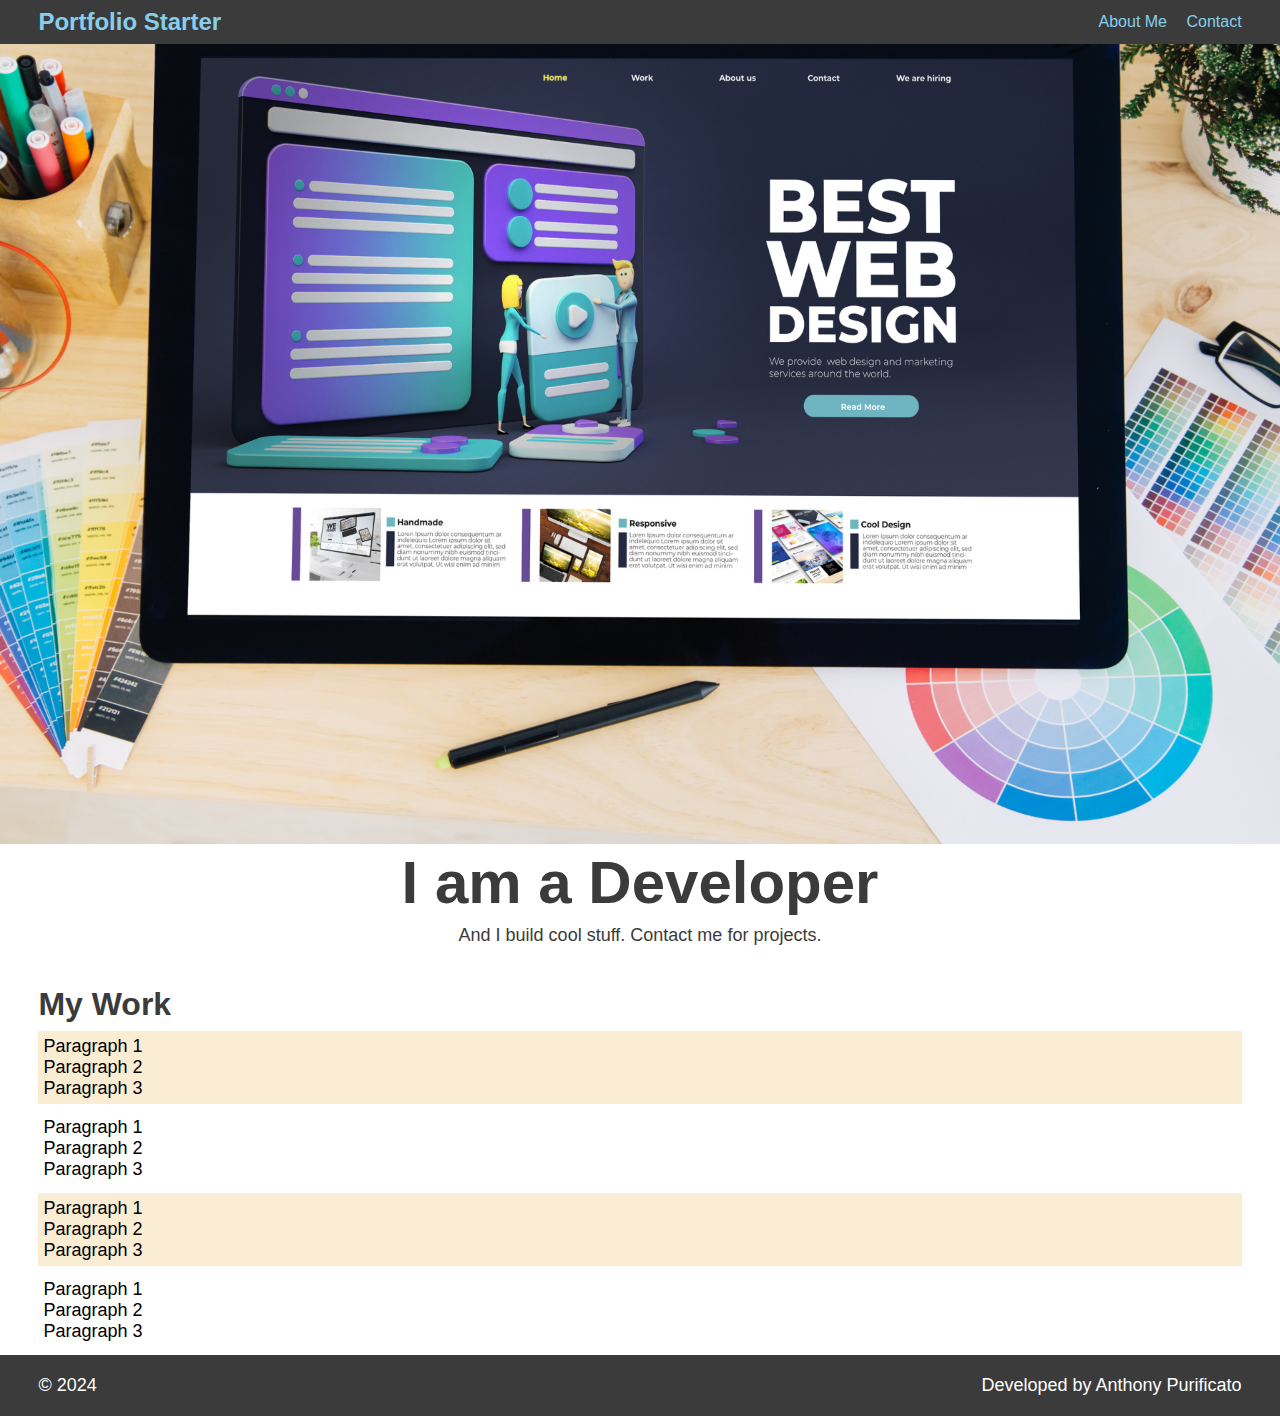
==== index.html @ a19e0d24 "created portfolio HTML and CSS files and updated with Advanced CSS to get images and basic structure" ====
<!DOCTYPE html>
<html>

    <head>
        <meta charset="UTF-8">
        <meta http-equiv="X-UA-Compatible" content="IE=edge">
        <meta name="viewport" content="width=device-width, initial-scale=1.0">
        <title>Portfolio Starter</title>

        <link rel="stylesheet" href="./style.css">
    </head>

    <body>

        <header>
            <!-- comments go here; will not appear on the browser for the user -->

            <!-- Inline styles examples -->
            <!-- <h1 style="color: red; background-color: grey;">Portfolio Starter</h1> -->

                <h2 class="logo main-color">Portfolio Starter</h2>

            <nav>
                <a href="./about.html">About Me</a>
                <a href="./contact.html">Contact</a>
            </nav>
        </header>

        <figure>
            <section class="hero-image-wrap">
                <img src="./assets/images/hero-image.png" alt="web design on computer">
            </section>
            <section class="hero-text">
                <h1>I am a Developer</h1>
                <p>And I build cool stuff. Contact me for projects.</p>

            </section>
        </figure>

        <h1 class="work-title secondary-color">My Work</h1>

        <main>
            <section class ="main-section">
                <p>Paragraph 1</p>
                <p>Paragraph 2</p>
                <p>Paragraph 3</p>
            </section>
 
            <section class ="main-section">
                <p>Paragraph 1</p>
                <p>Paragraph 2</p>
                <p>Paragraph 3</p>
            </section>

            <section class ="main-section">
                <p>Paragraph 1</p>
                <p>Paragraph 2</p>
                <p>Paragraph 3</p>
            </section>

            <section class ="main-section">
                <p>Paragraph 1</p>
                <p>Paragraph 2</p>
                <p>Paragraph 3</p>
            </section>
        </main>

        <footer>
            <p>&copy; 2024</p>
            <p>Developed by Anthony Purificato</p>
        </footer>

    </body>

</html>
---- style.css ----
:root {
    --main-color: skyblue;
    --secondary-color: #3b3b3b;

}

/* RESETS */
* {
    margin: 0;
    padding: 0;
    font-family: sans-serif;
}

html, body {
    height: 100%;
}

body {
    display: flex;
    flex-direction: column
}

a {
    color: var(--main-color);
    text-decoration: none;
}

img {
    max-width: 100%;
}

p {
    font-size: 18px;
}

/* GLOBAL CLASSES */
.main-color {
    color: var(--main-color);
}

.secondary-color {
    color: var(--secondary-color);
}

/* CUSTOM STYLES */
header {
    display: flex;
    justify-content: space-between;
    align-items: center;
    flex-wrap: wrap;
    background-color: var(--secondary-color);
    padding: 8px 3%;
}

header .logo:active {

}

header nav a:not(:last-child) {
    margin-right: 15px 
}

header nav a:hover {
    text-decoration: underline;
}

figure {
    display: flex;
    flex-direction: column;
    align-items: center;
    margin: 0px 0 40px;
}

figure .hero-image-wrap {
    /* flex: 1; */
    /* flex-basis: 30%; */
    /* flex-grow: 3; */
    /* flex-shrink: auto; */
    /* height: 80vh; */
}

figure .hero-text {
    display: flex;
    flex-direction: column;
    justify-content: center;
    align-items: center;
    color: #3b3b3b;
}

figure .hero-text h1 {
    margin-bottom: 8px;
    font-size: 60px;
}

h1.work-title {
    padding: 0 3%;
}

main {
    padding: 0 3%;
    flex: 1;
}

main section {
    padding: 5px;
    margin: 8px 0;

}

main section:nth-child(odd) {
    padding: 5px;
    margin: 8px 0;
    background-color: rgb(251, 237, 211);

}

footer {
    display: flex;
    justify-content: space-between;
    align-items: center;
    background-color: var(--secondary-color);
    padding: 20px 3%;
}

footer p {
    color: #fff;
}
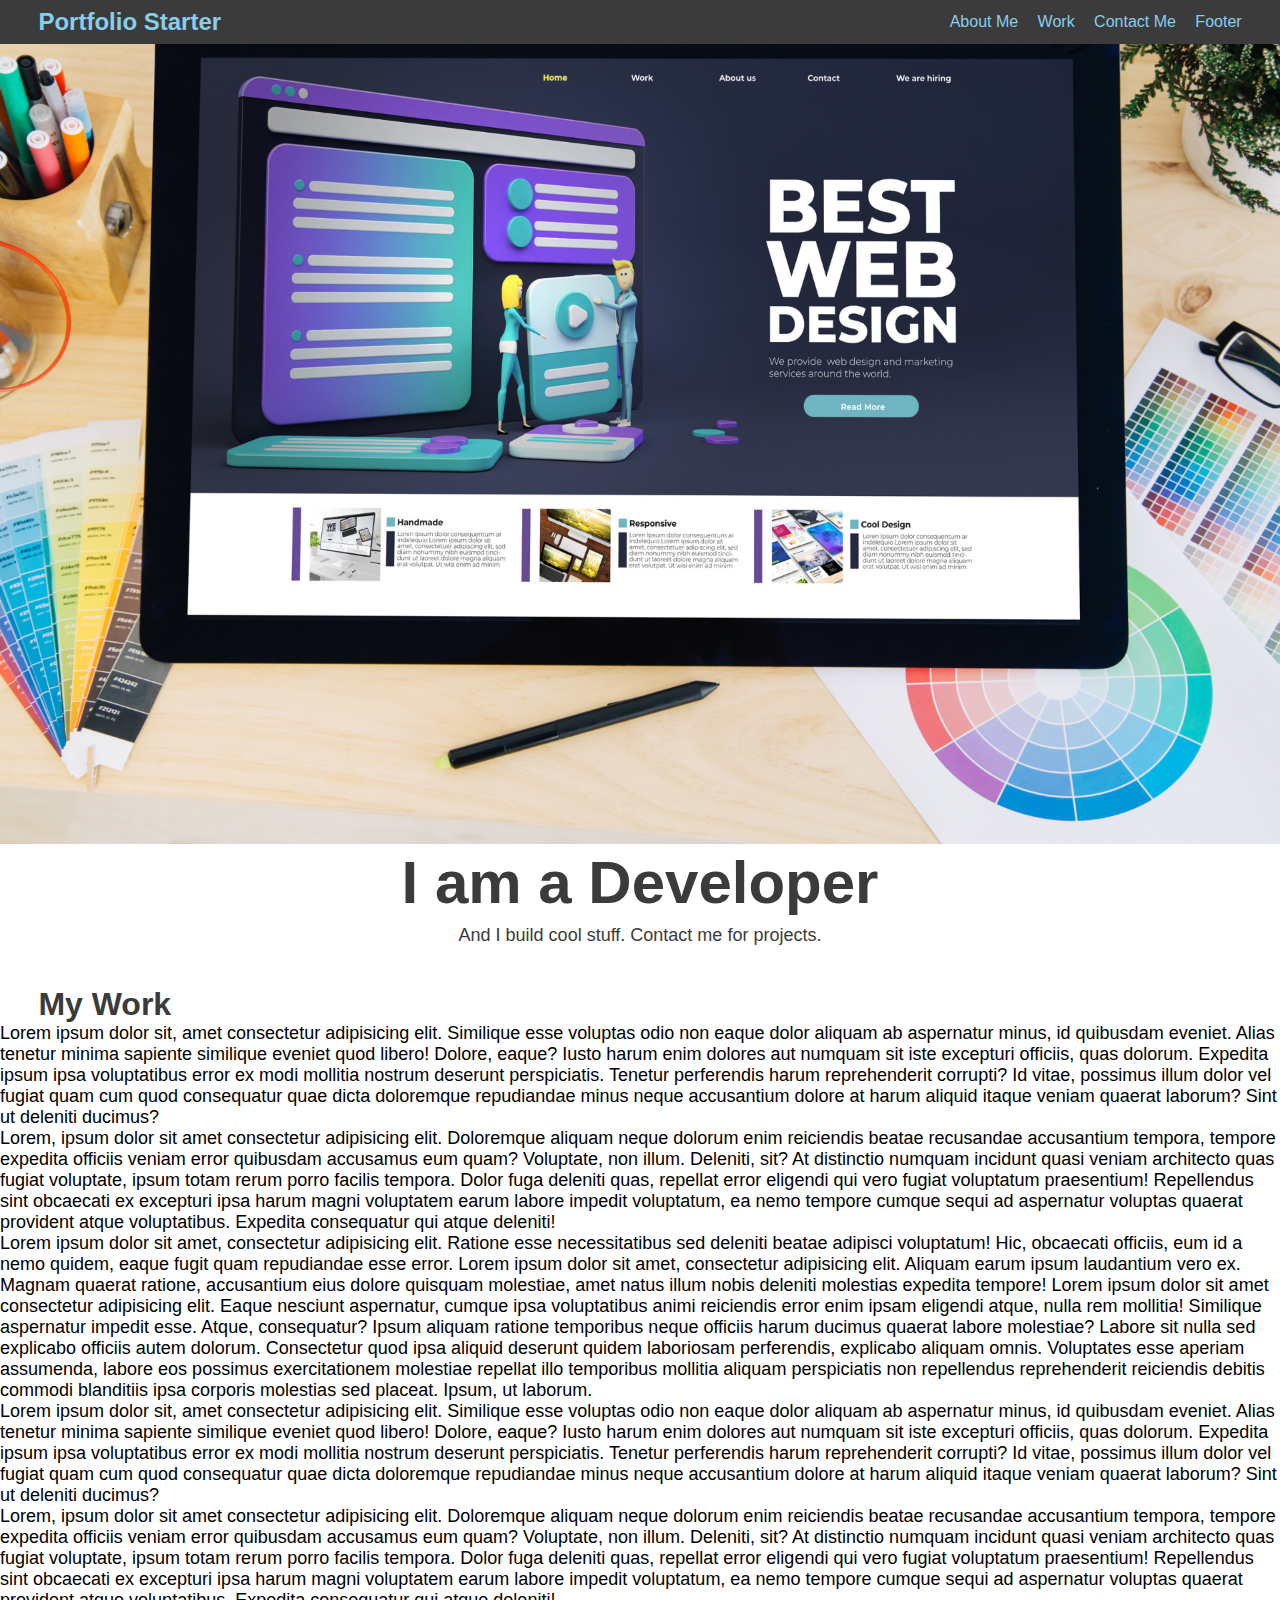
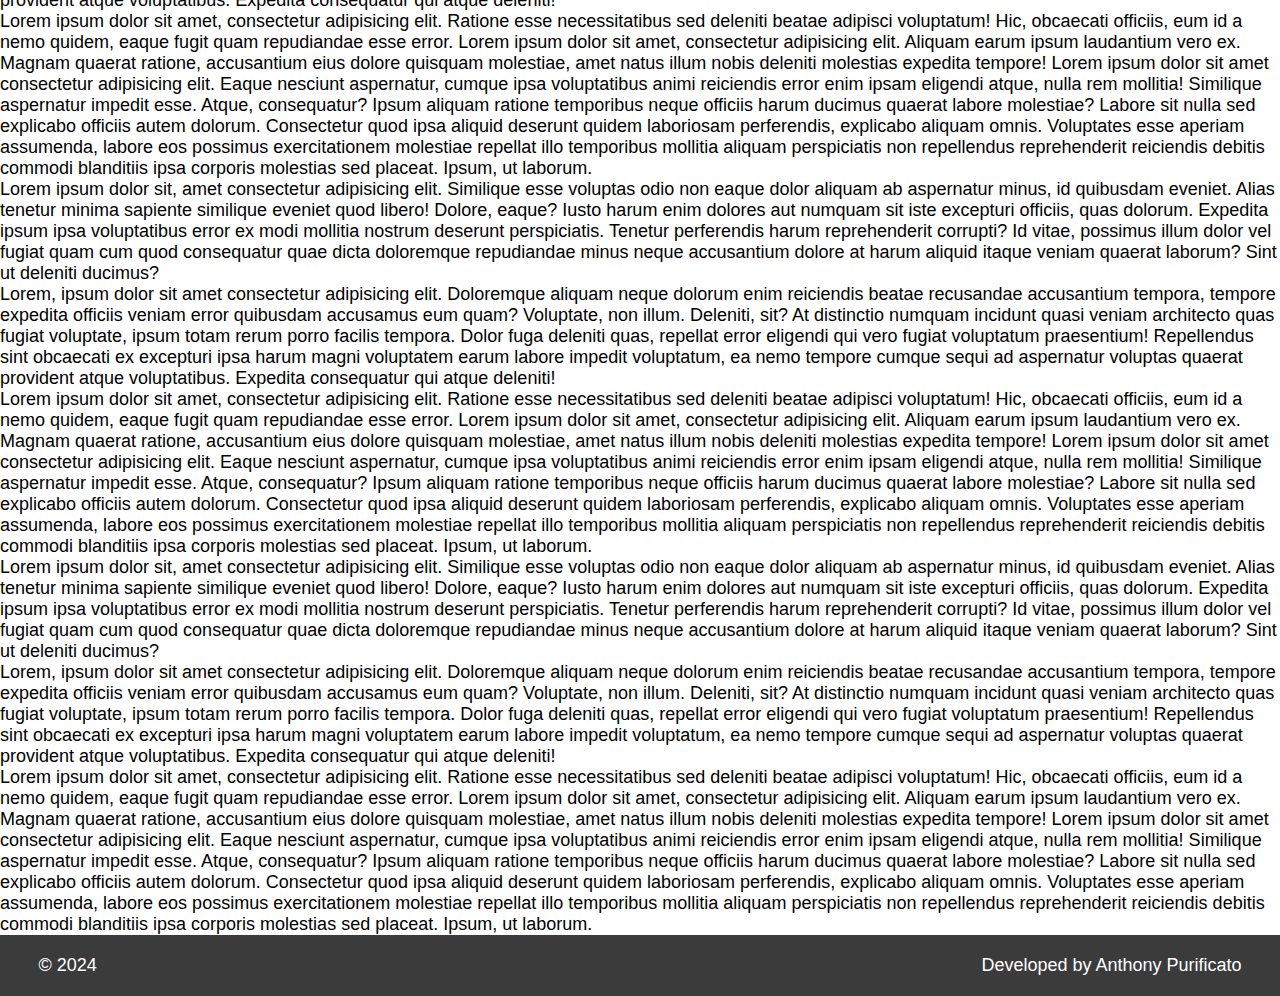
==== commit 3fad63d2: "adding more advanced CSS to the portfolio project and files" ====
--- a/index.html
+++ b/index.html
@@ -21,8 +21,13 @@
                 <h2 class="logo main-color">Portfolio Starter</h2>
 
             <nav>
-                <a href="./about.html">About Me</a>
-                <a href="./contact.html">Contact</a>
+                <a href="#about-me">About Me</a>
+                <a href="#work">Work</a>
+                <a href="#contact-me">Contact Me</a>
+                <a href="#footer">Footer</a>
+                <!-- <a href="./about.html">About Me</a> -->
+                <!-- <a href="./about.html">About Me</a> -->
+
             </nav>
         </header>
 
@@ -36,36 +41,58 @@
 
             </section>
         </figure>
-
         <h1 class="work-title secondary-color">My Work</h1>
-
-        <main>
+        <main id ="work"></main>
             <section class ="main-section">
-                <p>Paragraph 1</p>
-                <p>Paragraph 2</p>
-                <p>Paragraph 3</p>
+                <p>Lorem ipsum dolor sit, amet consectetur adipisicing elit. Similique esse voluptas odio non eaque dolor aliquam ab aspernatur minus, id quibusdam eveniet. Alias tenetur minima sapiente similique eveniet quod libero!
+                Dolore, eaque? Iusto harum enim dolores aut numquam sit iste excepturi officiis, quas dolorum. Expedita ipsum ipsa voluptatibus error ex modi mollitia nostrum deserunt perspiciatis. Tenetur perferendis harum reprehenderit corrupti?
+                Id vitae, possimus illum dolor vel fugiat quam cum quod consequatur quae dicta doloremque repudiandae minus neque accusantium dolore at harum aliquid itaque veniam quaerat laborum? Sint ut deleniti ducimus?</p>
+                <p>Lorem, ipsum dolor sit amet consectetur adipisicing elit. Doloremque aliquam neque dolorum enim reiciendis beatae recusandae accusantium tempora, tempore expedita officiis veniam error quibusdam accusamus eum quam? Voluptate, non illum.
+                Deleniti, sit? At distinctio numquam incidunt quasi veniam architecto quas fugiat voluptate, ipsum totam rerum porro facilis tempora. Dolor fuga deleniti quas, repellat error eligendi qui vero fugiat voluptatum praesentium!
+                Repellendus sint obcaecati ex excepturi ipsa harum magni voluptatem earum labore impedit voluptatum, ea nemo tempore cumque sequi ad aspernatur voluptas quaerat provident atque voluptatibus. Expedita consequatur qui atque deleniti!</p>
+                <p>Lorem ipsum dolor sit amet, consectetur adipisicing elit. Ratione esse necessitatibus sed deleniti beatae adipisci voluptatum! Hic, obcaecati officiis, eum id a nemo quidem, eaque fugit quam repudiandae esse error. Lorem ipsum dolor sit amet, consectetur adipisicing elit. Aliquam earum ipsum laudantium vero ex. Magnam quaerat ratione, accusantium eius dolore quisquam molestiae, amet natus illum nobis deleniti molestias expedita tempore! Lorem ipsum dolor sit amet consectetur adipisicing elit. Eaque nesciunt aspernatur, cumque ipsa voluptatibus animi reiciendis error enim ipsam eligendi atque, nulla rem mollitia! Similique aspernatur impedit esse. Atque, consequatur?
+                Ipsum aliquam ratione temporibus neque officiis harum ducimus quaerat labore molestiae? Labore sit nulla sed explicabo officiis autem dolorum. Consectetur quod ipsa aliquid deserunt quidem laboriosam perferendis, explicabo aliquam omnis.
+                Voluptates esse aperiam assumenda, labore eos possimus exercitationem molestiae repellat illo temporibus mollitia aliquam perspiciatis non repellendus reprehenderit reiciendis debitis commodi blanditiis ipsa corporis molestias sed placeat. Ipsum, ut laborum.</p>
             </section>
  
             <section class ="main-section">
-                <p>Paragraph 1</p>
-                <p>Paragraph 2</p>
-                <p>Paragraph 3</p>
+                <p>Lorem ipsum dolor sit, amet consectetur adipisicing elit. Similique esse voluptas odio non eaque dolor aliquam ab aspernatur minus, id quibusdam eveniet. Alias tenetur minima sapiente similique eveniet quod libero!
+                Dolore, eaque? Iusto harum enim dolores aut numquam sit iste excepturi officiis, quas dolorum. Expedita ipsum ipsa voluptatibus error ex modi mollitia nostrum deserunt perspiciatis. Tenetur perferendis harum reprehenderit corrupti?
+                Id vitae, possimus illum dolor vel fugiat quam cum quod consequatur quae dicta doloremque repudiandae minus neque accusantium dolore at harum aliquid itaque veniam quaerat laborum? Sint ut deleniti ducimus?</p>
+                <p>Lorem, ipsum dolor sit amet consectetur adipisicing elit. Doloremque aliquam neque dolorum enim reiciendis beatae recusandae accusantium tempora, tempore expedita officiis veniam error quibusdam accusamus eum quam? Voluptate, non illum.
+                Deleniti, sit? At distinctio numquam incidunt quasi veniam architecto quas fugiat voluptate, ipsum totam rerum porro facilis tempora. Dolor fuga deleniti quas, repellat error eligendi qui vero fugiat voluptatum praesentium!
+                Repellendus sint obcaecati ex excepturi ipsa harum magni voluptatem earum labore impedit voluptatum, ea nemo tempore cumque sequi ad aspernatur voluptas quaerat provident atque voluptatibus. Expedita consequatur qui atque deleniti!</p>
+                <p>Lorem ipsum dolor sit amet, consectetur adipisicing elit. Ratione esse necessitatibus sed deleniti beatae adipisci voluptatum! Hic, obcaecati officiis, eum id a nemo quidem, eaque fugit quam repudiandae esse error. Lorem ipsum dolor sit amet, consectetur adipisicing elit. Aliquam earum ipsum laudantium vero ex. Magnam quaerat ratione, accusantium eius dolore quisquam molestiae, amet natus illum nobis deleniti molestias expedita tempore! Lorem ipsum dolor sit amet consectetur adipisicing elit. Eaque nesciunt aspernatur, cumque ipsa voluptatibus animi reiciendis error enim ipsam eligendi atque, nulla rem mollitia! Similique aspernatur impedit esse. Atque, consequatur?
+                Ipsum aliquam ratione temporibus neque officiis harum ducimus quaerat labore molestiae? Labore sit nulla sed explicabo officiis autem dolorum. Consectetur quod ipsa aliquid deserunt quidem laboriosam perferendis, explicabo aliquam omnis.
+                Voluptates esse aperiam assumenda, labore eos possimus exercitationem molestiae repellat illo temporibus mollitia aliquam perspiciatis non repellendus reprehenderit reiciendis debitis commodi blanditiis ipsa corporis molestias sed placeat. Ipsum, ut laborum.</p>
             </section>
 
             <section class ="main-section">
-                <p>Paragraph 1</p>
-                <p>Paragraph 2</p>
-                <p>Paragraph 3</p>
+                <p>Lorem ipsum dolor sit, amet consectetur adipisicing elit. Similique esse voluptas odio non eaque dolor aliquam ab aspernatur minus, id quibusdam eveniet. Alias tenetur minima sapiente similique eveniet quod libero!
+                Dolore, eaque? Iusto harum enim dolores aut numquam sit iste excepturi officiis, quas dolorum. Expedita ipsum ipsa voluptatibus error ex modi mollitia nostrum deserunt perspiciatis. Tenetur perferendis harum reprehenderit corrupti?
+                Id vitae, possimus illum dolor vel fugiat quam cum quod consequatur quae dicta doloremque repudiandae minus neque accusantium dolore at harum aliquid itaque veniam quaerat laborum? Sint ut deleniti ducimus?</p>
+                <p>Lorem, ipsum dolor sit amet consectetur adipisicing elit. Doloremque aliquam neque dolorum enim reiciendis beatae recusandae accusantium tempora, tempore expedita officiis veniam error quibusdam accusamus eum quam? Voluptate, non illum.
+                Deleniti, sit? At distinctio numquam incidunt quasi veniam architecto quas fugiat voluptate, ipsum totam rerum porro facilis tempora. Dolor fuga deleniti quas, repellat error eligendi qui vero fugiat voluptatum praesentium!
+                Repellendus sint obcaecati ex excepturi ipsa harum magni voluptatem earum labore impedit voluptatum, ea nemo tempore cumque sequi ad aspernatur voluptas quaerat provident atque voluptatibus. Expedita consequatur qui atque deleniti!</p>
+                <p>Lorem ipsum dolor sit amet, consectetur adipisicing elit. Ratione esse necessitatibus sed deleniti beatae adipisci voluptatum! Hic, obcaecati officiis, eum id a nemo quidem, eaque fugit quam repudiandae esse error. Lorem ipsum dolor sit amet, consectetur adipisicing elit. Aliquam earum ipsum laudantium vero ex. Magnam quaerat ratione, accusantium eius dolore quisquam molestiae, amet natus illum nobis deleniti molestias expedita tempore! Lorem ipsum dolor sit amet consectetur adipisicing elit. Eaque nesciunt aspernatur, cumque ipsa voluptatibus animi reiciendis error enim ipsam eligendi atque, nulla rem mollitia! Similique aspernatur impedit esse. Atque, consequatur?
+                Ipsum aliquam ratione temporibus neque officiis harum ducimus quaerat labore molestiae? Labore sit nulla sed explicabo officiis autem dolorum. Consectetur quod ipsa aliquid deserunt quidem laboriosam perferendis, explicabo aliquam omnis.
+                Voluptates esse aperiam assumenda, labore eos possimus exercitationem molestiae repellat illo temporibus mollitia aliquam perspiciatis non repellendus reprehenderit reiciendis debitis commodi blanditiis ipsa corporis molestias sed placeat. Ipsum, ut laborum.</p>
             </section>
 
             <section class ="main-section">
-                <p>Paragraph 1</p>
-                <p>Paragraph 2</p>
-                <p>Paragraph 3</p>
+                <p>Lorem ipsum dolor sit, amet consectetur adipisicing elit. Similique esse voluptas odio non eaque dolor aliquam ab aspernatur minus, id quibusdam eveniet. Alias tenetur minima sapiente similique eveniet quod libero!
+                Dolore, eaque? Iusto harum enim dolores aut numquam sit iste excepturi officiis, quas dolorum. Expedita ipsum ipsa voluptatibus error ex modi mollitia nostrum deserunt perspiciatis. Tenetur perferendis harum reprehenderit corrupti?
+                Id vitae, possimus illum dolor vel fugiat quam cum quod consequatur quae dicta doloremque repudiandae minus neque accusantium dolore at harum aliquid itaque veniam quaerat laborum? Sint ut deleniti ducimus?</p>
+                <p>Lorem, ipsum dolor sit amet consectetur adipisicing elit. Doloremque aliquam neque dolorum enim reiciendis beatae recusandae accusantium tempora, tempore expedita officiis veniam error quibusdam accusamus eum quam? Voluptate, non illum.
+                Deleniti, sit? At distinctio numquam incidunt quasi veniam architecto quas fugiat voluptate, ipsum totam rerum porro facilis tempora. Dolor fuga deleniti quas, repellat error eligendi qui vero fugiat voluptatum praesentium!
+                Repellendus sint obcaecati ex excepturi ipsa harum magni voluptatem earum labore impedit voluptatum, ea nemo tempore cumque sequi ad aspernatur voluptas quaerat provident atque voluptatibus. Expedita consequatur qui atque deleniti!</p>
+                <p>Lorem ipsum dolor sit amet, consectetur adipisicing elit. Ratione esse necessitatibus sed deleniti beatae adipisci voluptatum! Hic, obcaecati officiis, eum id a nemo quidem, eaque fugit quam repudiandae esse error. Lorem ipsum dolor sit amet, consectetur adipisicing elit. Aliquam earum ipsum laudantium vero ex. Magnam quaerat ratione, accusantium eius dolore quisquam molestiae, amet natus illum nobis deleniti molestias expedita tempore! Lorem ipsum dolor sit amet consectetur adipisicing elit. Eaque nesciunt aspernatur, cumque ipsa voluptatibus animi reiciendis error enim ipsam eligendi atque, nulla rem mollitia! Similique aspernatur impedit esse. Atque, consequatur?
+                Ipsum aliquam ratione temporibus neque officiis harum ducimus quaerat labore molestiae? Labore sit nulla sed explicabo officiis autem dolorum. Consectetur quod ipsa aliquid deserunt quidem laboriosam perferendis, explicabo aliquam omnis.
+                Voluptates esse aperiam assumenda, labore eos possimus exercitationem molestiae repellat illo temporibus mollitia aliquam perspiciatis non repellendus reprehenderit reiciendis debitis commodi blanditiis ipsa corporis molestias sed placeat. Ipsum, ut laborum.</p>
             </section>
         </main>
 
-        <footer>
+        <footer id="footer">
             <p>&copy; 2024</p>
             <p>Developed by Anthony Purificato</p>
         </footer>
--- a/style.css
+++ b/style.css
@@ -52,9 +52,9 @@
     padding: 8px 3%;
 }
 
-header .logo:active {
+/* header .logo:active {
 
-}
+} */
 
 header nav a:not(:last-child) {
     margin-right: 15px 
@@ -71,13 +71,12 @@
     margin: 0px 0 40px;
 }
 
-figure .hero-image-wrap {
+/* figure .hero-image-wrap {
     /* flex: 1; */
     /* flex-basis: 30%; */
     /* flex-grow: 3; */
     /* flex-shrink: auto; */
-    /* height: 80vh; */
-}
+    /* height: 80vh; } */
 
 figure .hero-text {
     display: flex;
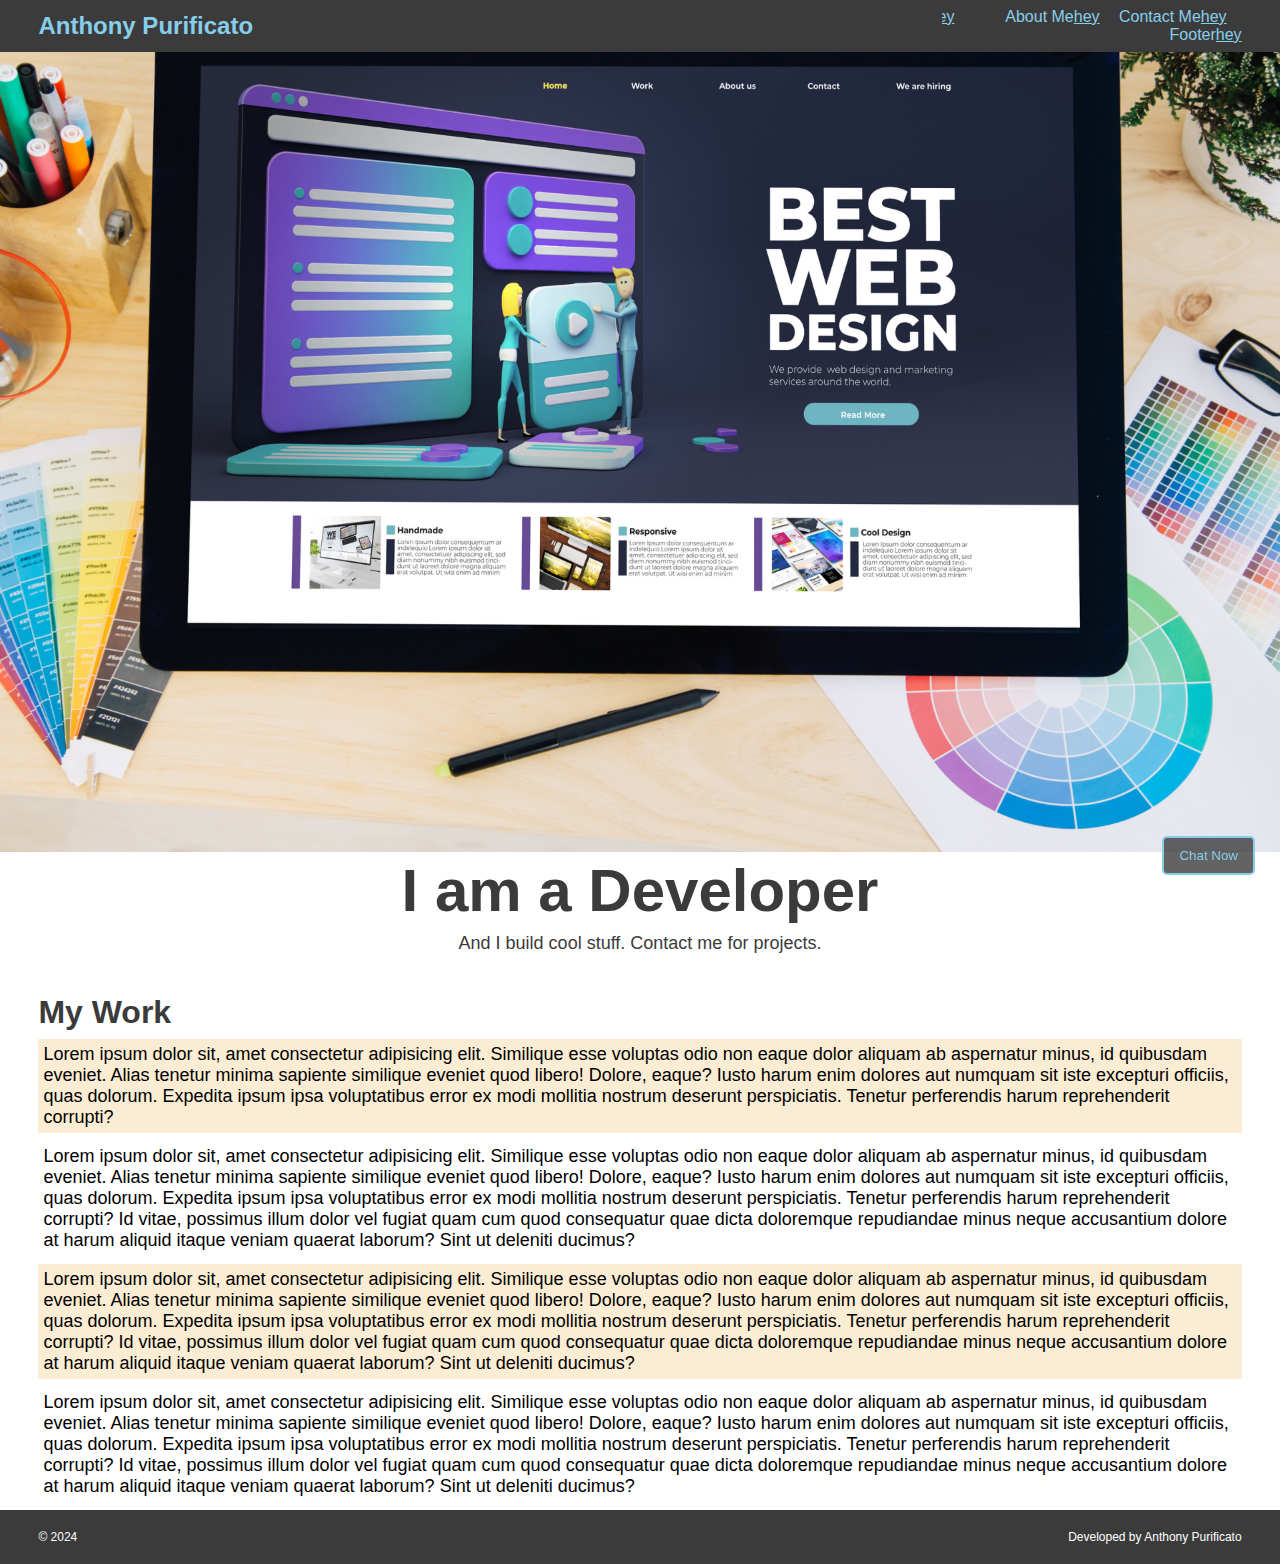
==== commit c4c7aefe: "learned positiong, basica animation property and creating animations" ====
--- a/index.html
+++ b/index.html
@@ -18,11 +18,11 @@
             <!-- Inline styles examples -->
             <!-- <h1 style="color: red; background-color: grey;">Portfolio Starter</h1> -->
 
-                <h2 class="logo main-color">Portfolio Starter</h2>
+                <h2 class="logo main-color">Anthony Purificato</h2>
 
             <nav>
                 <a href="#about-me">About Me</a>
-                <a href="#work">Work</a>
+                <a id="work-link" href="#work">Work</a>
                 <a href="#contact-me">Contact Me</a>
                 <a href="#footer">Footer</a>
                 <!-- <a href="./about.html">About Me</a> -->
@@ -41,56 +41,35 @@
 
             </section>
         </figure>
-        <h1 class="work-title secondary-color">My Work</h1>
-        <main id ="work"></main>
+        <h1 class="work-title secondary-color" id="work">My Work</h1>
+        <main>
             <section class ="main-section">
                 <p>Lorem ipsum dolor sit, amet consectetur adipisicing elit. Similique esse voluptas odio non eaque dolor aliquam ab aspernatur minus, id quibusdam eveniet. Alias tenetur minima sapiente similique eveniet quod libero!
-                Dolore, eaque? Iusto harum enim dolores aut numquam sit iste excepturi officiis, quas dolorum. Expedita ipsum ipsa voluptatibus error ex modi mollitia nostrum deserunt perspiciatis. Tenetur perferendis harum reprehenderit corrupti?
-                Id vitae, possimus illum dolor vel fugiat quam cum quod consequatur quae dicta doloremque repudiandae minus neque accusantium dolore at harum aliquid itaque veniam quaerat laborum? Sint ut deleniti ducimus?</p>
-                <p>Lorem, ipsum dolor sit amet consectetur adipisicing elit. Doloremque aliquam neque dolorum enim reiciendis beatae recusandae accusantium tempora, tempore expedita officiis veniam error quibusdam accusamus eum quam? Voluptate, non illum.
-                Deleniti, sit? At distinctio numquam incidunt quasi veniam architecto quas fugiat voluptate, ipsum totam rerum porro facilis tempora. Dolor fuga deleniti quas, repellat error eligendi qui vero fugiat voluptatum praesentium!
-                Repellendus sint obcaecati ex excepturi ipsa harum magni voluptatem earum labore impedit voluptatum, ea nemo tempore cumque sequi ad aspernatur voluptas quaerat provident atque voluptatibus. Expedita consequatur qui atque deleniti!</p>
-                <p>Lorem ipsum dolor sit amet, consectetur adipisicing elit. Ratione esse necessitatibus sed deleniti beatae adipisci voluptatum! Hic, obcaecati officiis, eum id a nemo quidem, eaque fugit quam repudiandae esse error. Lorem ipsum dolor sit amet, consectetur adipisicing elit. Aliquam earum ipsum laudantium vero ex. Magnam quaerat ratione, accusantium eius dolore quisquam molestiae, amet natus illum nobis deleniti molestias expedita tempore! Lorem ipsum dolor sit amet consectetur adipisicing elit. Eaque nesciunt aspernatur, cumque ipsa voluptatibus animi reiciendis error enim ipsam eligendi atque, nulla rem mollitia! Similique aspernatur impedit esse. Atque, consequatur?
-                Ipsum aliquam ratione temporibus neque officiis harum ducimus quaerat labore molestiae? Labore sit nulla sed explicabo officiis autem dolorum. Consectetur quod ipsa aliquid deserunt quidem laboriosam perferendis, explicabo aliquam omnis.
-                Voluptates esse aperiam assumenda, labore eos possimus exercitationem molestiae repellat illo temporibus mollitia aliquam perspiciatis non repellendus reprehenderit reiciendis debitis commodi blanditiis ipsa corporis molestias sed placeat. Ipsum, ut laborum.</p>
+                Dolore, eaque? Iusto harum enim dolores aut numquam sit iste excepturi officiis, quas dolorum. Expedita ipsum ipsa voluptatibus error ex modi mollitia nostrum deserunt perspiciatis. Tenetur perferendis harum reprehenderit corrupti?</p>
             </section>
  
             <section class ="main-section">
                 <p>Lorem ipsum dolor sit, amet consectetur adipisicing elit. Similique esse voluptas odio non eaque dolor aliquam ab aspernatur minus, id quibusdam eveniet. Alias tenetur minima sapiente similique eveniet quod libero!
                 Dolore, eaque? Iusto harum enim dolores aut numquam sit iste excepturi officiis, quas dolorum. Expedita ipsum ipsa voluptatibus error ex modi mollitia nostrum deserunt perspiciatis. Tenetur perferendis harum reprehenderit corrupti?
                 Id vitae, possimus illum dolor vel fugiat quam cum quod consequatur quae dicta doloremque repudiandae minus neque accusantium dolore at harum aliquid itaque veniam quaerat laborum? Sint ut deleniti ducimus?</p>
-                <p>Lorem, ipsum dolor sit amet consectetur adipisicing elit. Doloremque aliquam neque dolorum enim reiciendis beatae recusandae accusantium tempora, tempore expedita officiis veniam error quibusdam accusamus eum quam? Voluptate, non illum.
-                Deleniti, sit? At distinctio numquam incidunt quasi veniam architecto quas fugiat voluptate, ipsum totam rerum porro facilis tempora. Dolor fuga deleniti quas, repellat error eligendi qui vero fugiat voluptatum praesentium!
-                Repellendus sint obcaecati ex excepturi ipsa harum magni voluptatem earum labore impedit voluptatum, ea nemo tempore cumque sequi ad aspernatur voluptas quaerat provident atque voluptatibus. Expedita consequatur qui atque deleniti!</p>
-                <p>Lorem ipsum dolor sit amet, consectetur adipisicing elit. Ratione esse necessitatibus sed deleniti beatae adipisci voluptatum! Hic, obcaecati officiis, eum id a nemo quidem, eaque fugit quam repudiandae esse error. Lorem ipsum dolor sit amet, consectetur adipisicing elit. Aliquam earum ipsum laudantium vero ex. Magnam quaerat ratione, accusantium eius dolore quisquam molestiae, amet natus illum nobis deleniti molestias expedita tempore! Lorem ipsum dolor sit amet consectetur adipisicing elit. Eaque nesciunt aspernatur, cumque ipsa voluptatibus animi reiciendis error enim ipsam eligendi atque, nulla rem mollitia! Similique aspernatur impedit esse. Atque, consequatur?
-                Ipsum aliquam ratione temporibus neque officiis harum ducimus quaerat labore molestiae? Labore sit nulla sed explicabo officiis autem dolorum. Consectetur quod ipsa aliquid deserunt quidem laboriosam perferendis, explicabo aliquam omnis.
-                Voluptates esse aperiam assumenda, labore eos possimus exercitationem molestiae repellat illo temporibus mollitia aliquam perspiciatis non repellendus reprehenderit reiciendis debitis commodi blanditiis ipsa corporis molestias sed placeat. Ipsum, ut laborum.</p>
             </section>
 
             <section class ="main-section">
                 <p>Lorem ipsum dolor sit, amet consectetur adipisicing elit. Similique esse voluptas odio non eaque dolor aliquam ab aspernatur minus, id quibusdam eveniet. Alias tenetur minima sapiente similique eveniet quod libero!
                 Dolore, eaque? Iusto harum enim dolores aut numquam sit iste excepturi officiis, quas dolorum. Expedita ipsum ipsa voluptatibus error ex modi mollitia nostrum deserunt perspiciatis. Tenetur perferendis harum reprehenderit corrupti?
                 Id vitae, possimus illum dolor vel fugiat quam cum quod consequatur quae dicta doloremque repudiandae minus neque accusantium dolore at harum aliquid itaque veniam quaerat laborum? Sint ut deleniti ducimus?</p>
-                <p>Lorem, ipsum dolor sit amet consectetur adipisicing elit. Doloremque aliquam neque dolorum enim reiciendis beatae recusandae accusantium tempora, tempore expedita officiis veniam error quibusdam accusamus eum quam? Voluptate, non illum.
-                Deleniti, sit? At distinctio numquam incidunt quasi veniam architecto quas fugiat voluptate, ipsum totam rerum porro facilis tempora. Dolor fuga deleniti quas, repellat error eligendi qui vero fugiat voluptatum praesentium!
-                Repellendus sint obcaecati ex excepturi ipsa harum magni voluptatem earum labore impedit voluptatum, ea nemo tempore cumque sequi ad aspernatur voluptas quaerat provident atque voluptatibus. Expedita consequatur qui atque deleniti!</p>
-                <p>Lorem ipsum dolor sit amet, consectetur adipisicing elit. Ratione esse necessitatibus sed deleniti beatae adipisci voluptatum! Hic, obcaecati officiis, eum id a nemo quidem, eaque fugit quam repudiandae esse error. Lorem ipsum dolor sit amet, consectetur adipisicing elit. Aliquam earum ipsum laudantium vero ex. Magnam quaerat ratione, accusantium eius dolore quisquam molestiae, amet natus illum nobis deleniti molestias expedita tempore! Lorem ipsum dolor sit amet consectetur adipisicing elit. Eaque nesciunt aspernatur, cumque ipsa voluptatibus animi reiciendis error enim ipsam eligendi atque, nulla rem mollitia! Similique aspernatur impedit esse. Atque, consequatur?
-                Ipsum aliquam ratione temporibus neque officiis harum ducimus quaerat labore molestiae? Labore sit nulla sed explicabo officiis autem dolorum. Consectetur quod ipsa aliquid deserunt quidem laboriosam perferendis, explicabo aliquam omnis.
-                Voluptates esse aperiam assumenda, labore eos possimus exercitationem molestiae repellat illo temporibus mollitia aliquam perspiciatis non repellendus reprehenderit reiciendis debitis commodi blanditiis ipsa corporis molestias sed placeat. Ipsum, ut laborum.</p>
             </section>
 
             <section class ="main-section">
                 <p>Lorem ipsum dolor sit, amet consectetur adipisicing elit. Similique esse voluptas odio non eaque dolor aliquam ab aspernatur minus, id quibusdam eveniet. Alias tenetur minima sapiente similique eveniet quod libero!
                 Dolore, eaque? Iusto harum enim dolores aut numquam sit iste excepturi officiis, quas dolorum. Expedita ipsum ipsa voluptatibus error ex modi mollitia nostrum deserunt perspiciatis. Tenetur perferendis harum reprehenderit corrupti?
                 Id vitae, possimus illum dolor vel fugiat quam cum quod consequatur quae dicta doloremque repudiandae minus neque accusantium dolore at harum aliquid itaque veniam quaerat laborum? Sint ut deleniti ducimus?</p>
-                <p>Lorem, ipsum dolor sit amet consectetur adipisicing elit. Doloremque aliquam neque dolorum enim reiciendis beatae recusandae accusantium tempora, tempore expedita officiis veniam error quibusdam accusamus eum quam? Voluptate, non illum.
-                Deleniti, sit? At distinctio numquam incidunt quasi veniam architecto quas fugiat voluptate, ipsum totam rerum porro facilis tempora. Dolor fuga deleniti quas, repellat error eligendi qui vero fugiat voluptatum praesentium!
-                Repellendus sint obcaecati ex excepturi ipsa harum magni voluptatem earum labore impedit voluptatum, ea nemo tempore cumque sequi ad aspernatur voluptas quaerat provident atque voluptatibus. Expedita consequatur qui atque deleniti!</p>
-                <p>Lorem ipsum dolor sit amet, consectetur adipisicing elit. Ratione esse necessitatibus sed deleniti beatae adipisci voluptatum! Hic, obcaecati officiis, eum id a nemo quidem, eaque fugit quam repudiandae esse error. Lorem ipsum dolor sit amet, consectetur adipisicing elit. Aliquam earum ipsum laudantium vero ex. Magnam quaerat ratione, accusantium eius dolore quisquam molestiae, amet natus illum nobis deleniti molestias expedita tempore! Lorem ipsum dolor sit amet consectetur adipisicing elit. Eaque nesciunt aspernatur, cumque ipsa voluptatibus animi reiciendis error enim ipsam eligendi atque, nulla rem mollitia! Similique aspernatur impedit esse. Atque, consequatur?
-                Ipsum aliquam ratione temporibus neque officiis harum ducimus quaerat labore molestiae? Labore sit nulla sed explicabo officiis autem dolorum. Consectetur quod ipsa aliquid deserunt quidem laboriosam perferendis, explicabo aliquam omnis.
-                Voluptates esse aperiam assumenda, labore eos possimus exercitationem molestiae repellat illo temporibus mollitia aliquam perspiciatis non repellendus reprehenderit reiciendis debitis commodi blanditiis ipsa corporis molestias sed placeat. Ipsum, ut laborum.</p>
             </section>
         </main>
+
+        <div class="chat-box">
+            <button>Chat Now</button>
+        </div>
 
         <footer id="footer">
             <p>&copy; 2024</p>
--- a/style.css
+++ b/style.css
@@ -33,6 +33,18 @@
     font-size: 18px;
 }
 
+/* ANIMATIONS */
+
+@keyframes slide-in {
+    from {
+        left: -50px
+    }
+
+    to {
+        left: 0;
+    }
+}
+
 /* GLOBAL CLASSES */
 .main-color {
     color: var(--main-color);
@@ -52,16 +64,30 @@
     padding: 8px 3%;
 }
 
-/* header .logo:active {
+header nav {
+    position: relative;
+    overflow: hidden;
+    width: 300px;
+    text-align: right;
+}
 
-} */
+header nav a:after { 
+    content: 'hey';
+    text-decoration: underline;
+}
 
 header nav a:not(:last-child) {
     margin-right: 15px 
 }
 
-header nav a:hover {
-    text-decoration: underline;
+/* header nav a:hover { */
+    /* text-decoration: underline; */
+/* } */
+
+a#work-link {
+    position: absolute;
+    left: -50px;
+    animation: slide-in 8s forwards;
 }
 
 figure {
@@ -113,6 +139,22 @@
 
 }
 
+.chat-box {
+    position: fixed;
+    z-index: 100;
+    bottom: 25px;
+    right: 25px;
+}
+
+.chat-box button {
+    padding: 10px 15px;
+    border: 2px solid var(--main-color);
+    border-radius: 5px;
+    background-color: #3b3b3bcb;
+    color: var(--main-color);
+    cursor: pointer;
+}
+
 footer {
     display: flex;
     justify-content: space-between;
@@ -123,4 +165,5 @@
 
 footer p {
     color: #fff;
+    font-size: 12px;
 }
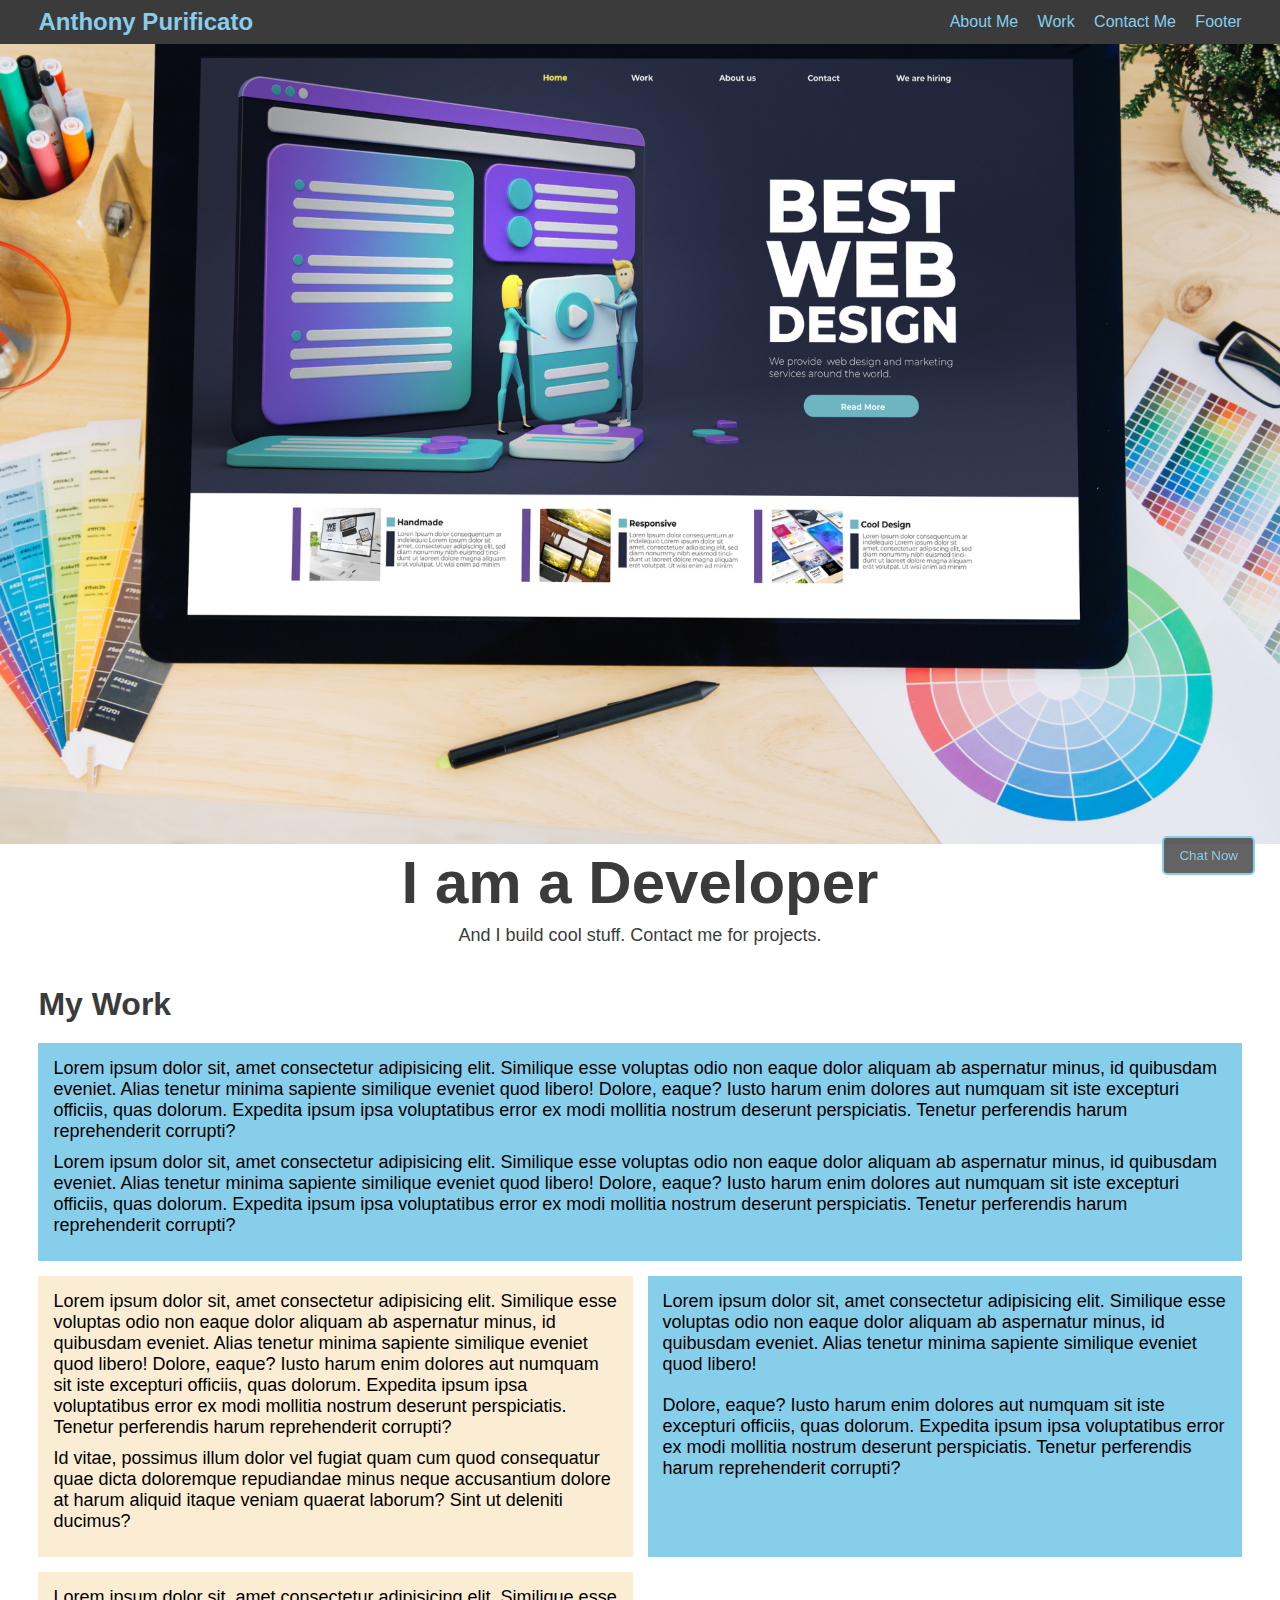
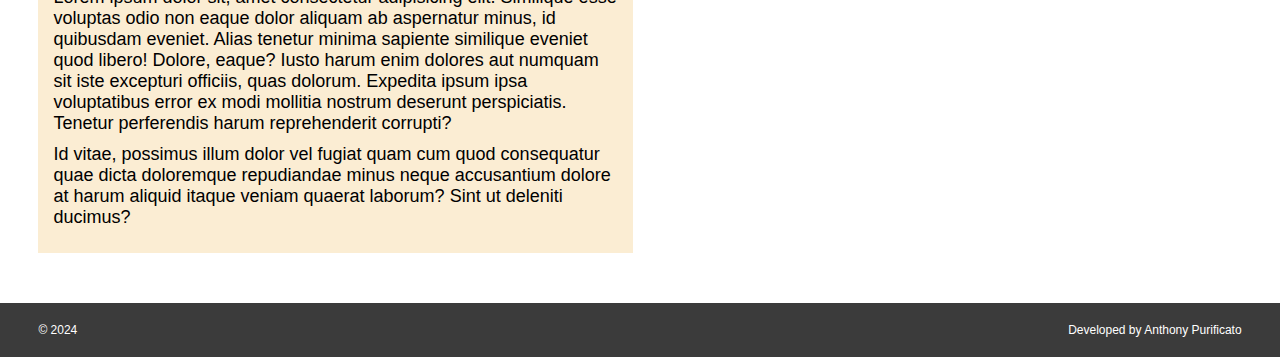
==== commit c48c44a9: "pseduo elements, practiced transitions, updated portfolio" ====
--- a/index.html
+++ b/index.html
@@ -22,7 +22,7 @@
 
             <nav>
                 <a href="#about-me">About Me</a>
-                <a id="work-link" href="#work">Work</a>
+                <a href="#work">Work</a>
                 <a href="#contact-me">Contact Me</a>
                 <a href="#footer">Footer</a>
                 <!-- <a href="./about.html">About Me</a> -->
@@ -46,24 +46,25 @@
             <section class ="main-section">
                 <p>Lorem ipsum dolor sit, amet consectetur adipisicing elit. Similique esse voluptas odio non eaque dolor aliquam ab aspernatur minus, id quibusdam eveniet. Alias tenetur minima sapiente similique eveniet quod libero!
                 Dolore, eaque? Iusto harum enim dolores aut numquam sit iste excepturi officiis, quas dolorum. Expedita ipsum ipsa voluptatibus error ex modi mollitia nostrum deserunt perspiciatis. Tenetur perferendis harum reprehenderit corrupti?</p>
-            </section>
- 
-            <section class ="main-section">
                 <p>Lorem ipsum dolor sit, amet consectetur adipisicing elit. Similique esse voluptas odio non eaque dolor aliquam ab aspernatur minus, id quibusdam eveniet. Alias tenetur minima sapiente similique eveniet quod libero!
-                Dolore, eaque? Iusto harum enim dolores aut numquam sit iste excepturi officiis, quas dolorum. Expedita ipsum ipsa voluptatibus error ex modi mollitia nostrum deserunt perspiciatis. Tenetur perferendis harum reprehenderit corrupti?
-                Id vitae, possimus illum dolor vel fugiat quam cum quod consequatur quae dicta doloremque repudiandae minus neque accusantium dolore at harum aliquid itaque veniam quaerat laborum? Sint ut deleniti ducimus?</p>
+                Dolore, eaque? Iusto harum enim dolores aut numquam sit iste excepturi officiis, quas dolorum. Expedita ipsum ipsa voluptatibus error ex modi mollitia nostrum deserunt perspiciatis. Tenetur perferendis harum reprehenderit corrupti?</p>
             </section>
 
-            <section class ="main-section">
+            <section>
                 <p>Lorem ipsum dolor sit, amet consectetur adipisicing elit. Similique esse voluptas odio non eaque dolor aliquam ab aspernatur minus, id quibusdam eveniet. Alias tenetur minima sapiente similique eveniet quod libero!
-                Dolore, eaque? Iusto harum enim dolores aut numquam sit iste excepturi officiis, quas dolorum. Expedita ipsum ipsa voluptatibus error ex modi mollitia nostrum deserunt perspiciatis. Tenetur perferendis harum reprehenderit corrupti?
-                Id vitae, possimus illum dolor vel fugiat quam cum quod consequatur quae dicta doloremque repudiandae minus neque accusantium dolore at harum aliquid itaque veniam quaerat laborum? Sint ut deleniti ducimus?</p>
+                Dolore, eaque? Iusto harum enim dolores aut numquam sit iste excepturi officiis, quas dolorum. Expedita ipsum ipsa voluptatibus error ex modi mollitia nostrum deserunt perspiciatis. Tenetur perferendis harum reprehenderit corrupti?</p>
+                <p>Id vitae, possimus illum dolor vel fugiat quam cum quod consequatur quae dicta doloremque repudiandae minus neque accusantium dolore at harum aliquid itaque veniam quaerat laborum? Sint ut deleniti ducimus?</p>
             </section>
 
-            <section class ="main-section">
+            <section>
+                <p>Lorem ipsum dolor sit, amet consectetur adipisicing elit. Similique esse voluptas odio non eaque dolor aliquam ab aspernatur minus, id quibusdam eveniet. Alias tenetur minima sapiente similique eveniet quod libero!<p>
+                <p>Dolore, eaque? Iusto harum enim dolores aut numquam sit iste excepturi officiis, quas dolorum. Expedita ipsum ipsa voluptatibus error ex modi mollitia nostrum deserunt perspiciatis. Tenetur perferendis harum reprehenderit corrupti?</p>
+            </section>
+
+            <section>
                 <p>Lorem ipsum dolor sit, amet consectetur adipisicing elit. Similique esse voluptas odio non eaque dolor aliquam ab aspernatur minus, id quibusdam eveniet. Alias tenetur minima sapiente similique eveniet quod libero!
-                Dolore, eaque? Iusto harum enim dolores aut numquam sit iste excepturi officiis, quas dolorum. Expedita ipsum ipsa voluptatibus error ex modi mollitia nostrum deserunt perspiciatis. Tenetur perferendis harum reprehenderit corrupti?
-                Id vitae, possimus illum dolor vel fugiat quam cum quod consequatur quae dicta doloremque repudiandae minus neque accusantium dolore at harum aliquid itaque veniam quaerat laborum? Sint ut deleniti ducimus?</p>
+                Dolore, eaque? Iusto harum enim dolores aut numquam sit iste excepturi officiis, quas dolorum. Expedita ipsum ipsa voluptatibus error ex modi mollitia nostrum deserunt perspiciatis. Tenetur perferendis harum reprehenderit corrupti?</p>
+                <p>Id vitae, possimus illum dolor vel fugiat quam cum quod consequatur quae dicta doloremque repudiandae minus neque accusantium dolore at harum aliquid itaque veniam quaerat laborum? Sint ut deleniti ducimus?</p>
             </section>
         </main>
 
--- a/style.css
+++ b/style.css
@@ -64,30 +64,31 @@
     padding: 8px 3%;
 }
 
-header nav {
+header nav a { 
     position: relative;
-    overflow: hidden;
-    width: 300px;
-    text-align: right;
 }
 
 header nav a:after { 
-    content: 'hey';
-    text-decoration: underline;
+    content: '';
+    width: 100%;
+    height: 3px;
+    background-color: none;
+    border-radius: 3px;
+    position: absolute;
+    bottom: -5px;
+    left: 0;
+    width: 0;
+    transition: all 0.7s;
+    /* transition: width 1s 3s, background-color 0.3s; */
+}
+
+header nav a:hover::after { 
+    width: 100%;
+    background-color: var(--main-color);
 }
 
 header nav a:not(:last-child) {
     margin-right: 15px 
-}
-
-/* header nav a:hover { */
-    /* text-decoration: underline; */
-/* } */
-
-a#work-link {
-    position: absolute;
-    left: -50px;
-    animation: slide-in 8s forwards;
 }
 
 figure {
@@ -104,6 +105,10 @@
     /* flex-shrink: auto; */
     /* height: 80vh; } */
 
+figure .hero-image {
+    max-width: 100%;
+}
+
 figure .hero-text {
     display: flex;
     flex-direction: column;
@@ -118,25 +123,38 @@
 }
 
 h1.work-title {
-    padding: 0 3%;
+    padding: 0 3% 20px;
 }
 
 main {
     padding: 0 3%;
     flex: 1;
+    display: grid;
+    grid-template-columns: 1fr 1fr;
+    gap: 15px;
 }
 
 main section {
-    padding: 5px;
-    margin: 8px 0;
-
-}
-
-main section:nth-child(odd) {
-    padding: 5px;
-    margin: 8px 0;
+    padding: 15px;
+    /* margin: 8px 0; */
+    background-color: var(--main-color);
+}
+
+main section:nth-child(even) {
     background-color: rgb(251, 237, 211);
-
+}
+
+main section.main-section {
+    grid-column: 1 / 3;
+    padding: 15px;
+}
+
+main section:last-child {
+    margin-bottom: 50px;
+}
+
+main section p {
+    padding: 0 0 10px;
 }
 
 .chat-box {
@@ -167,3 +185,23 @@
     color: #fff;
     font-size: 12px;
 }
+
+/* MEDIA QUERIES / RESPONSIVE STYLES */
+
+/* @media (min-width: 800px) {
+    body {
+        background-color: red;
+    }
+} */
+
+/* @media (max-width: 768px) {
+    figure {
+        flex-direction: column;
+        align-items: center;
+    }
+    figure .hero-image {
+        max-width: 75%;
+        margin-right: 0;
+
+    }
+} */
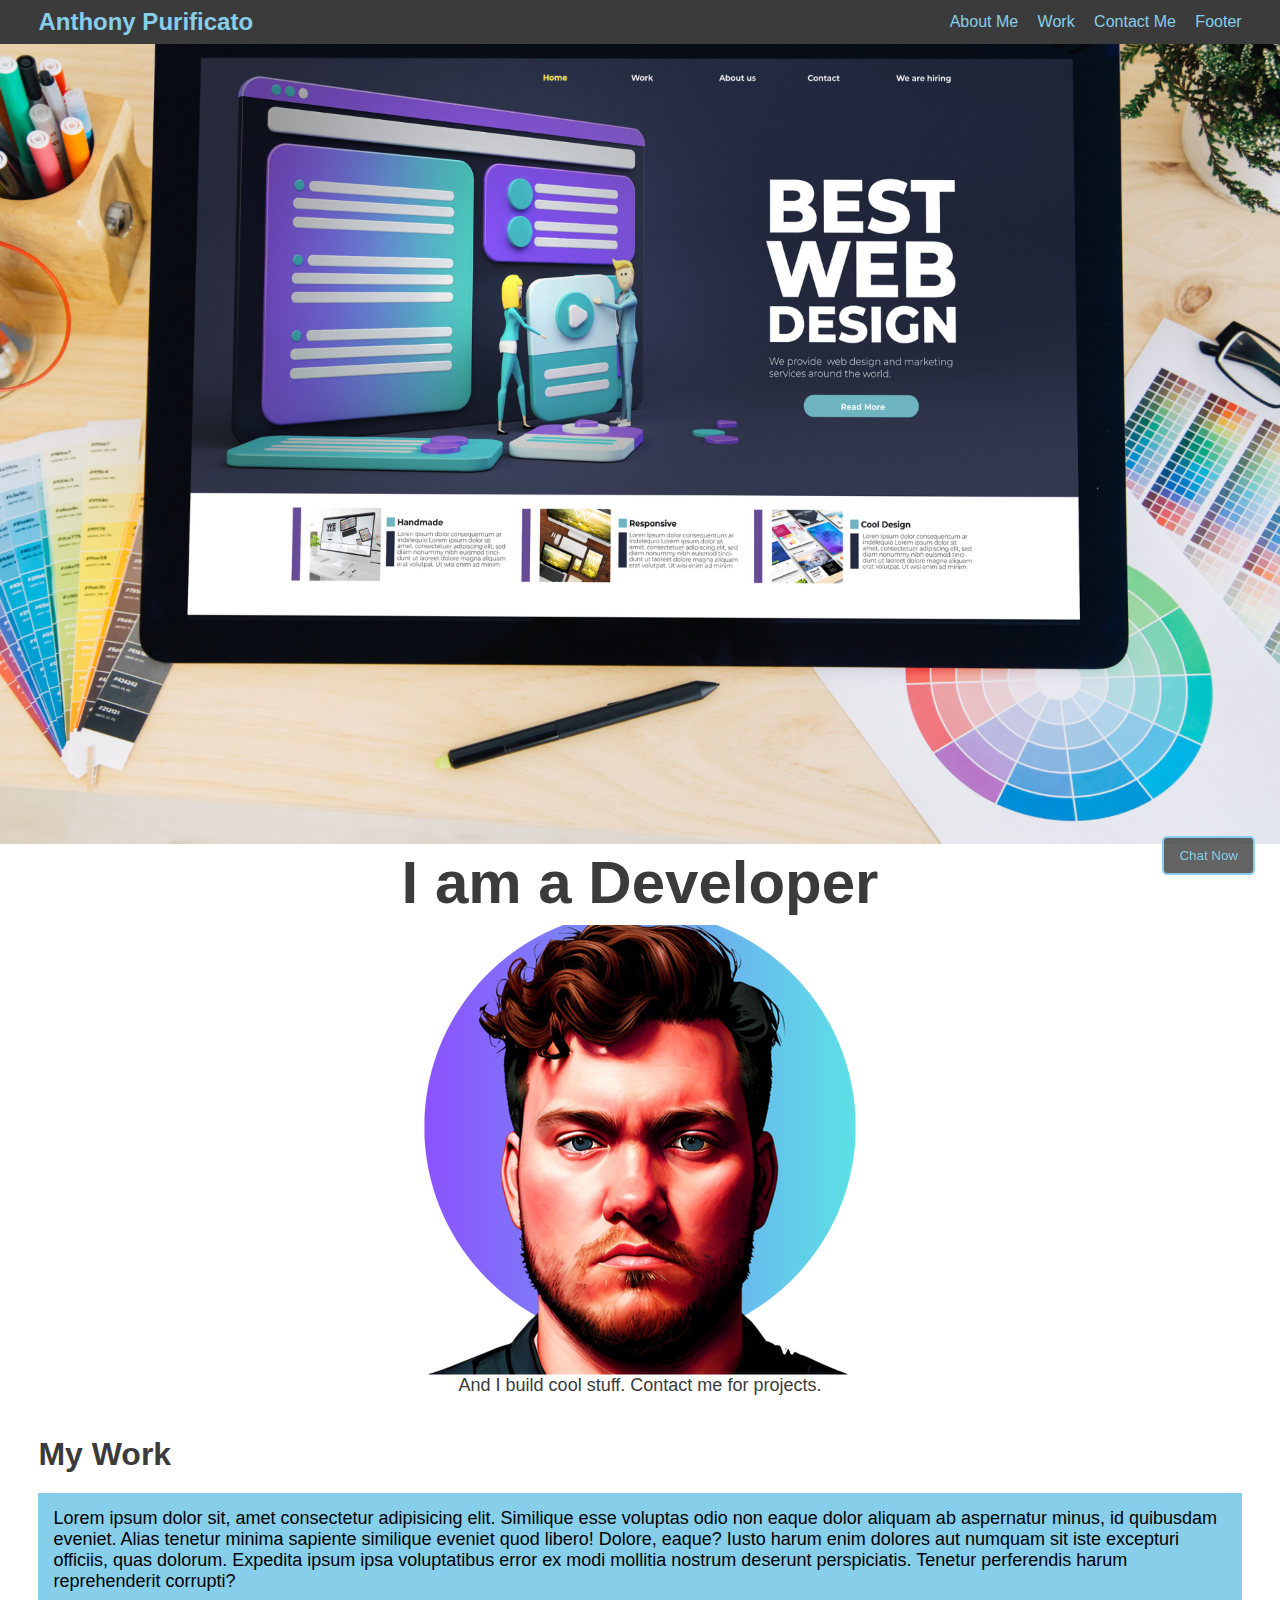
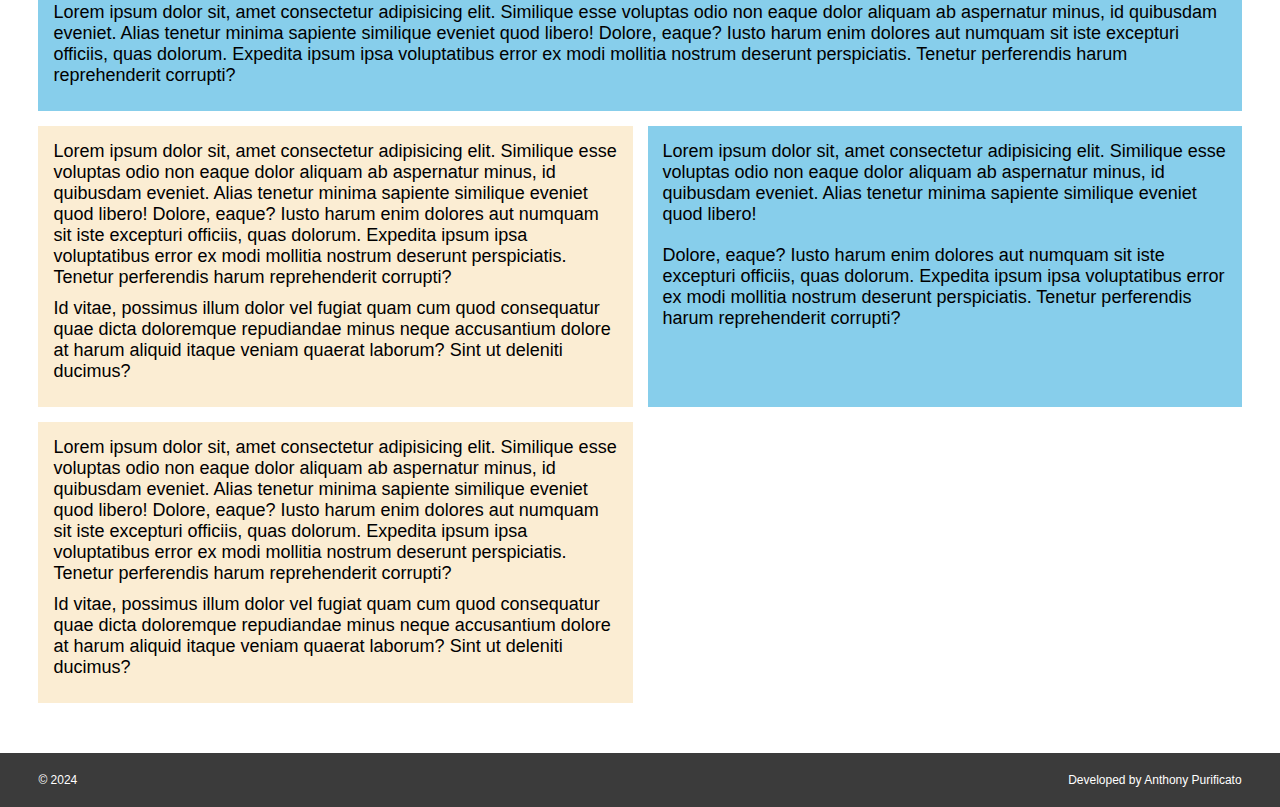
==== commit d6ed0bde: "added images to assets folder, referenced profile image on main page, cleaned up links on pages, and" ====
--- a/index.html
+++ b/index.html
@@ -23,7 +23,7 @@
             <nav>
                 <a href="#about-me">About Me</a>
                 <a href="#work">Work</a>
-                <a href="#contact-me">Contact Me</a>
+                <a href="./contact.html">Contact Me</a>
                 <a href="#footer">Footer</a>
                 <!-- <a href="./about.html">About Me</a> -->
                 <!-- <a href="./about.html">About Me</a> -->
@@ -35,8 +35,9 @@
             <section class="hero-image-wrap">
                 <img src="./assets/images/hero-image.png" alt="web design on computer">
             </section>
-            <section class="hero-text">
+            <section class="hero-text" id="about-me">
                 <h1>I am a Developer</h1>
+                <img src="./assets/images/Anthony-Purificato-AI-Sketch-Image.png" alt="Anthony Purificato sketched profile image">
                 <p>And I build cool stuff. Contact me for projects.</p>
 
             </section>
--- a/style.css
+++ b/style.css
@@ -149,12 +149,41 @@
     padding: 15px;
 }
 
+main section.secondary-section {
+    grid-column: 1 / 3;
+}
+
 main section:last-child {
     margin-bottom: 50px;
 }
 
 main section p {
     padding: 0 0 10px;
+}
+
+.text-center {
+    text-align: center;
+    padding-top: 20px;
+}
+
+form {
+    display: flex;
+    flex-direction: column;
+    width: 450px;
+    margin: 35px auto 0;
+}
+
+form > * {
+    padding: 7px 15px;
+    margin: 5px 0;
+}
+
+form button {
+    background: var(--main-color);
+    border: none;
+    border-radius: 3px;
+    color: var(--secondary-color);
+    cursor: pointer;
 }
 
 .chat-box {
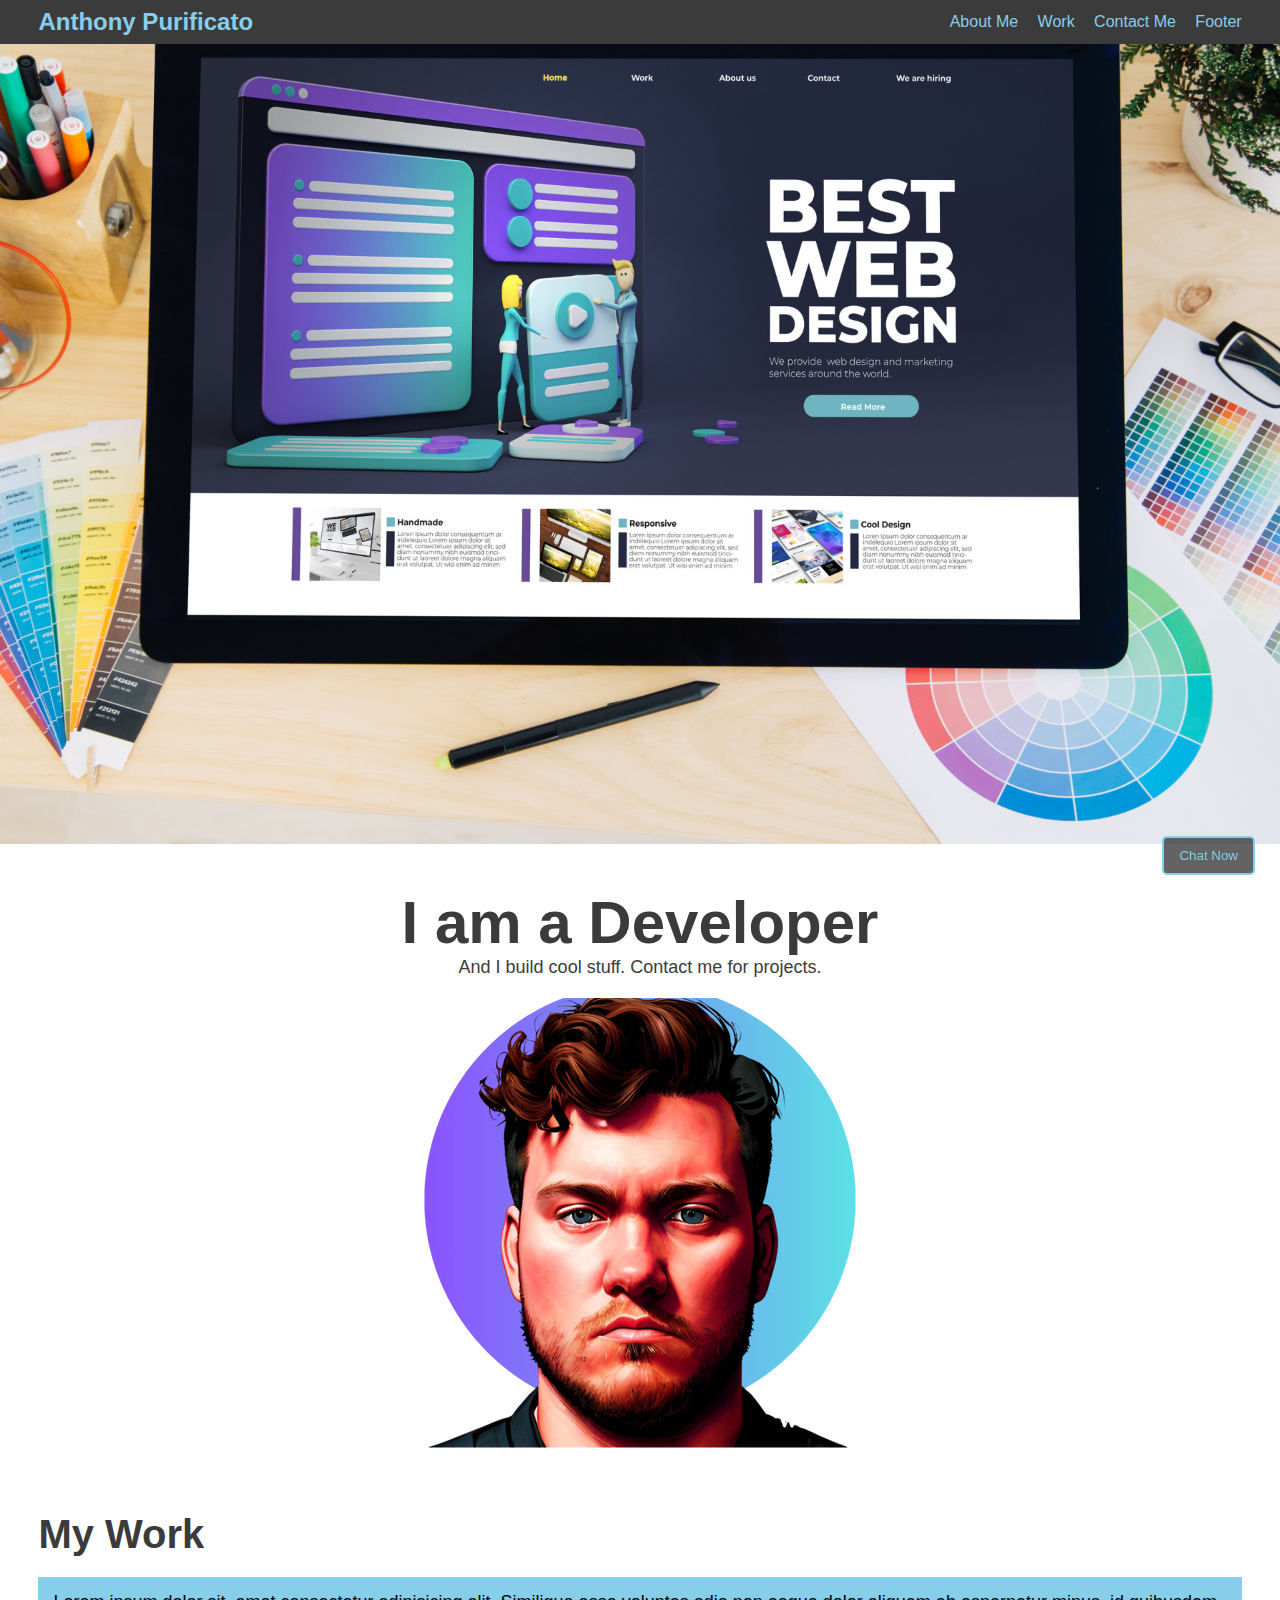
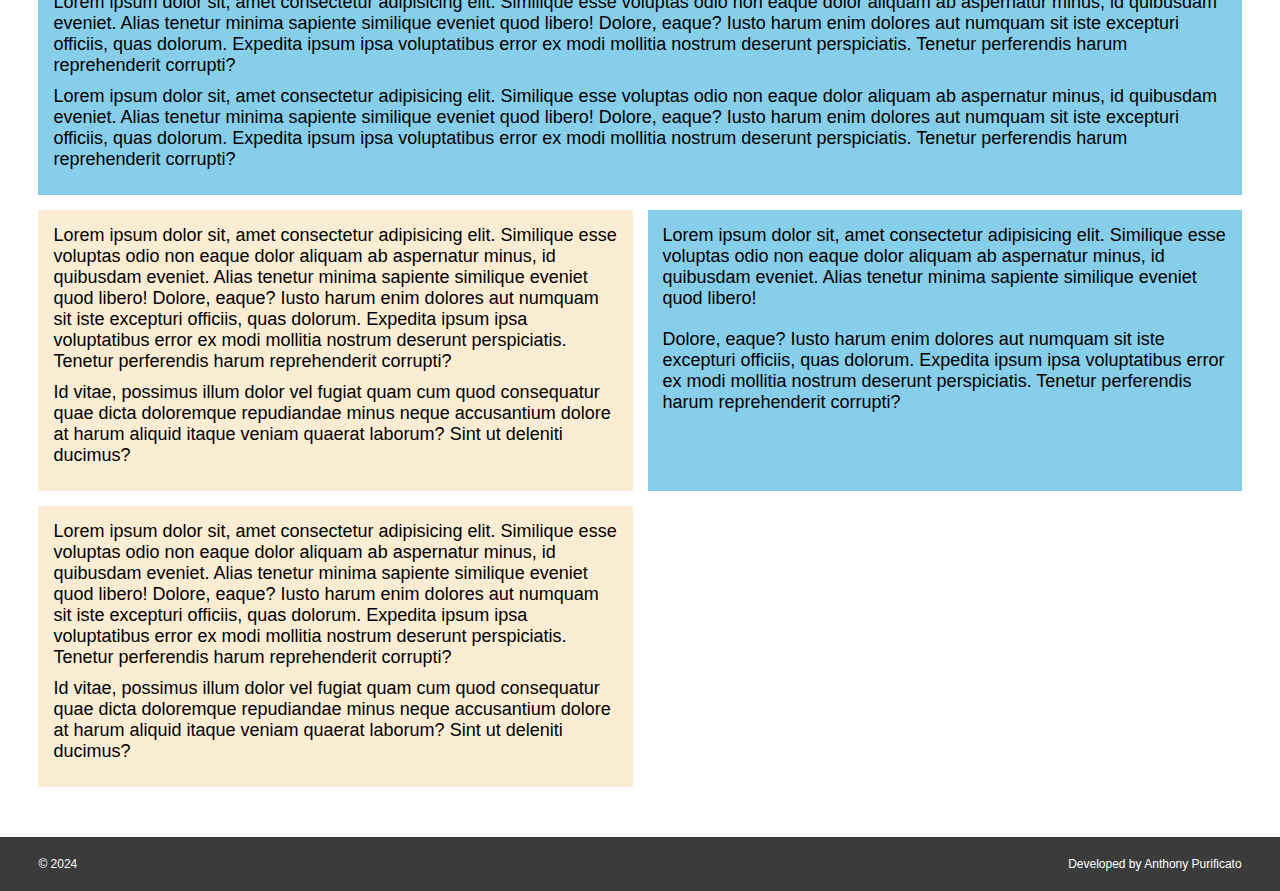
==== commit 40192c78: "updated contact page so it is centered now and looking appropriate, did some more custom styling to " ====
--- a/index.html
+++ b/index.html
@@ -32,18 +32,19 @@
         </header>
 
         <figure>
-            <section class="hero-image-wrap">
+            <section class="hero-image">
                 <img src="./assets/images/hero-image.png" alt="web design on computer">
             </section>
             <section class="hero-text" id="about-me">
                 <h1>I am a Developer</h1>
+                <p>And I build cool stuff. Contact me for projects.</p>
+            </section>
+            <section class="profile-image-wrap">
                 <img src="./assets/images/Anthony-Purificato-AI-Sketch-Image.png" alt="Anthony Purificato sketched profile image">
-                <p>And I build cool stuff. Contact me for projects.</p>
-
             </section>
         </figure>
-        <h1 class="work-title secondary-color" id="work">My Work</h1>
-        <main>
+        <h2 class="work-title secondary-color" id="work">My Work</h2>
+        <main class="main-index-page">
             <section class ="main-section">
                 <p>Lorem ipsum dolor sit, amet consectetur adipisicing elit. Similique esse voluptas odio non eaque dolor aliquam ab aspernatur minus, id quibusdam eveniet. Alias tenetur minima sapiente similique eveniet quod libero!
                 Dolore, eaque? Iusto harum enim dolores aut numquam sit iste excepturi officiis, quas dolorum. Expedita ipsum ipsa voluptatibus error ex modi mollitia nostrum deserunt perspiciatis. Tenetur perferendis harum reprehenderit corrupti?</p>
--- a/style.css
+++ b/style.css
@@ -18,6 +18,10 @@
 body {
     display: flex;
     flex-direction: column
+}
+
+h1 {
+    font-size: 60px;
 }
 
 a {
@@ -115,18 +119,32 @@
     justify-content: center;
     align-items: center;
     color: #3b3b3b;
-}
-
-figure .hero-text h1 {
-    margin-bottom: 8px;
+    padding: 40px 0 0;
+}
+
+/* figure .hero-text h1 {
+    margin-bottom: 2px;
     font-size: 60px;
-}
-
-h1.work-title {
+} */
+
+figure .profile-image-wrap {
+    padding: 20px;
+}
+
+h2.work-title {
     padding: 0 3% 20px;
+    font-size: 40px;
 }
 
 main {
+    padding: 0 3%;
+    flex: 1;
+    /* display: grid; */
+    /* grid-template-columns: 1fr 1fr; */
+    gap: 15px;
+}
+
+main.main-index-page {
     padding: 0 3%;
     flex: 1;
     display: grid;
@@ -136,7 +154,6 @@
 
 main section {
     padding: 15px;
-    /* margin: 8px 0; */
     background-color: var(--main-color);
 }
 
@@ -161,7 +178,12 @@
     padding: 0 0 10px;
 }
 
-.text-center {
+.text-center h1 {
+    text-align: center;
+    padding-top: 20px;
+}
+
+.text-center p {
     text-align: center;
     padding-top: 20px;
 }
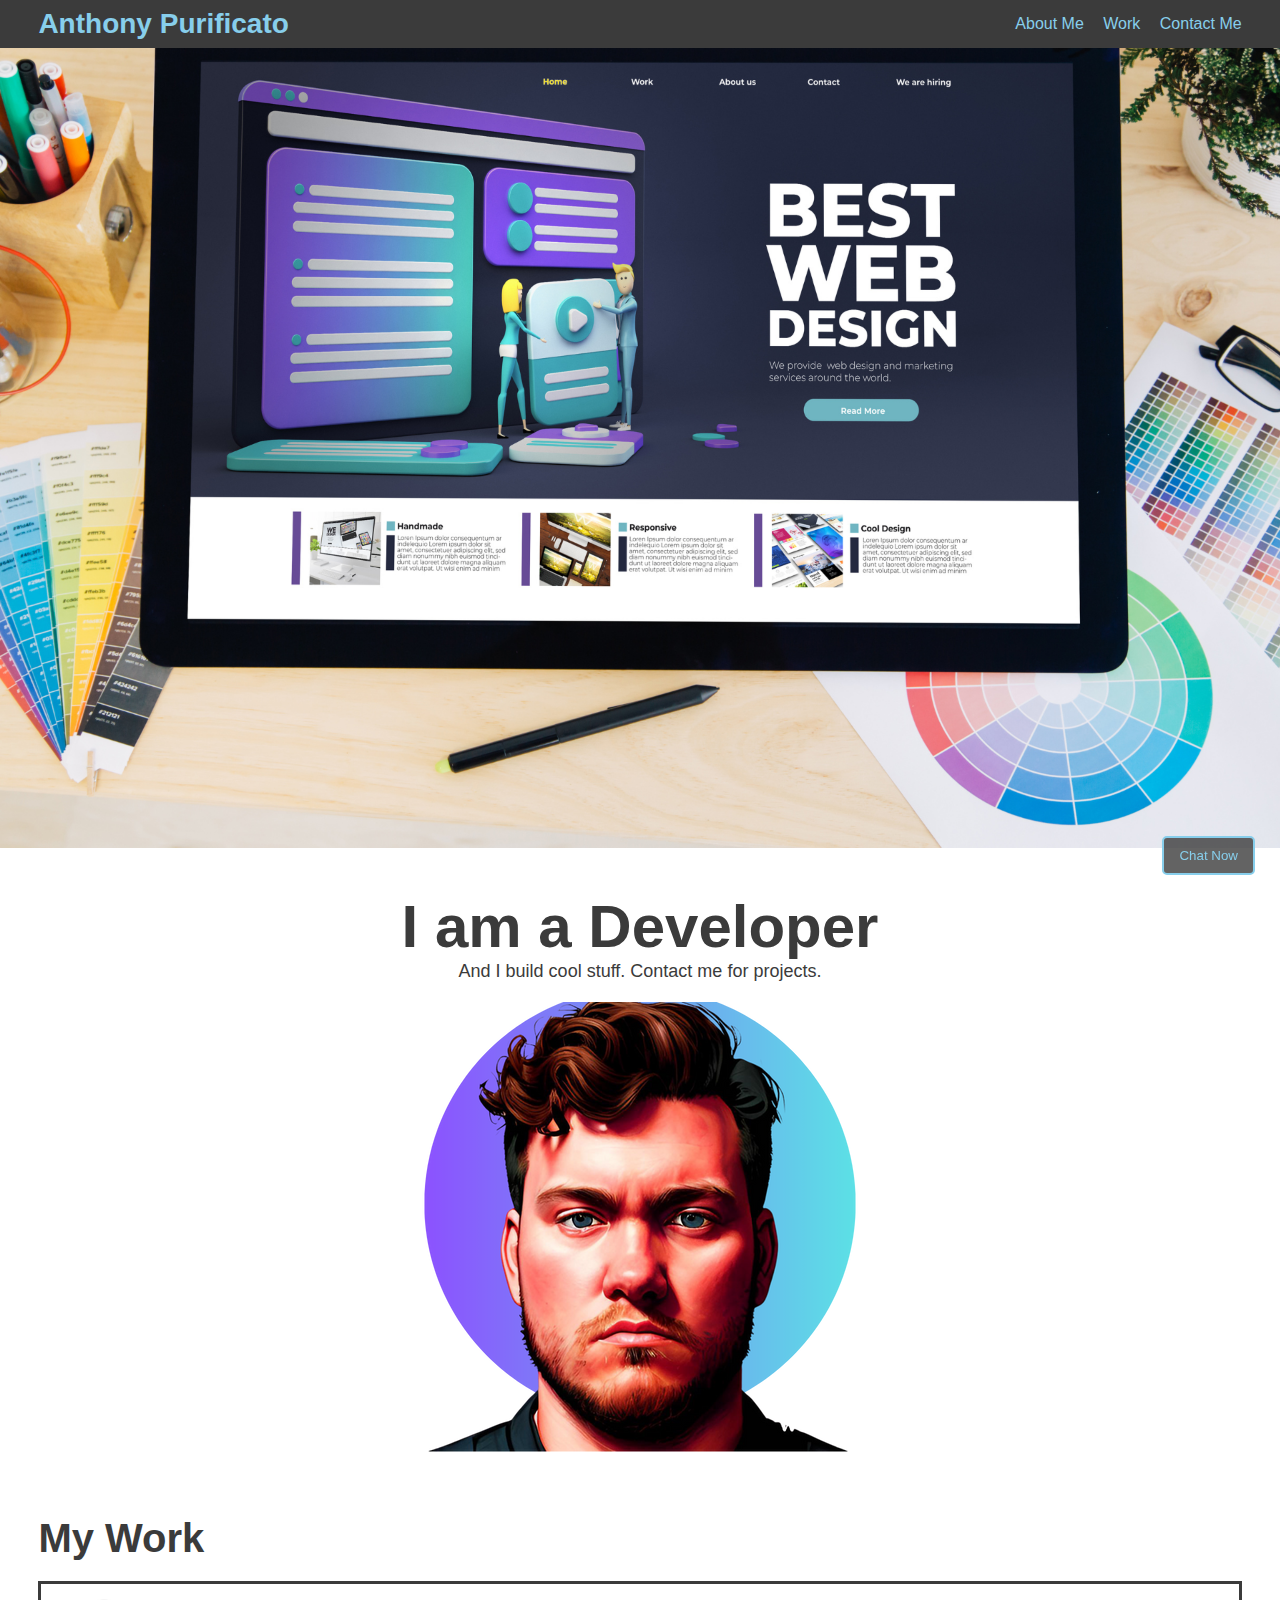
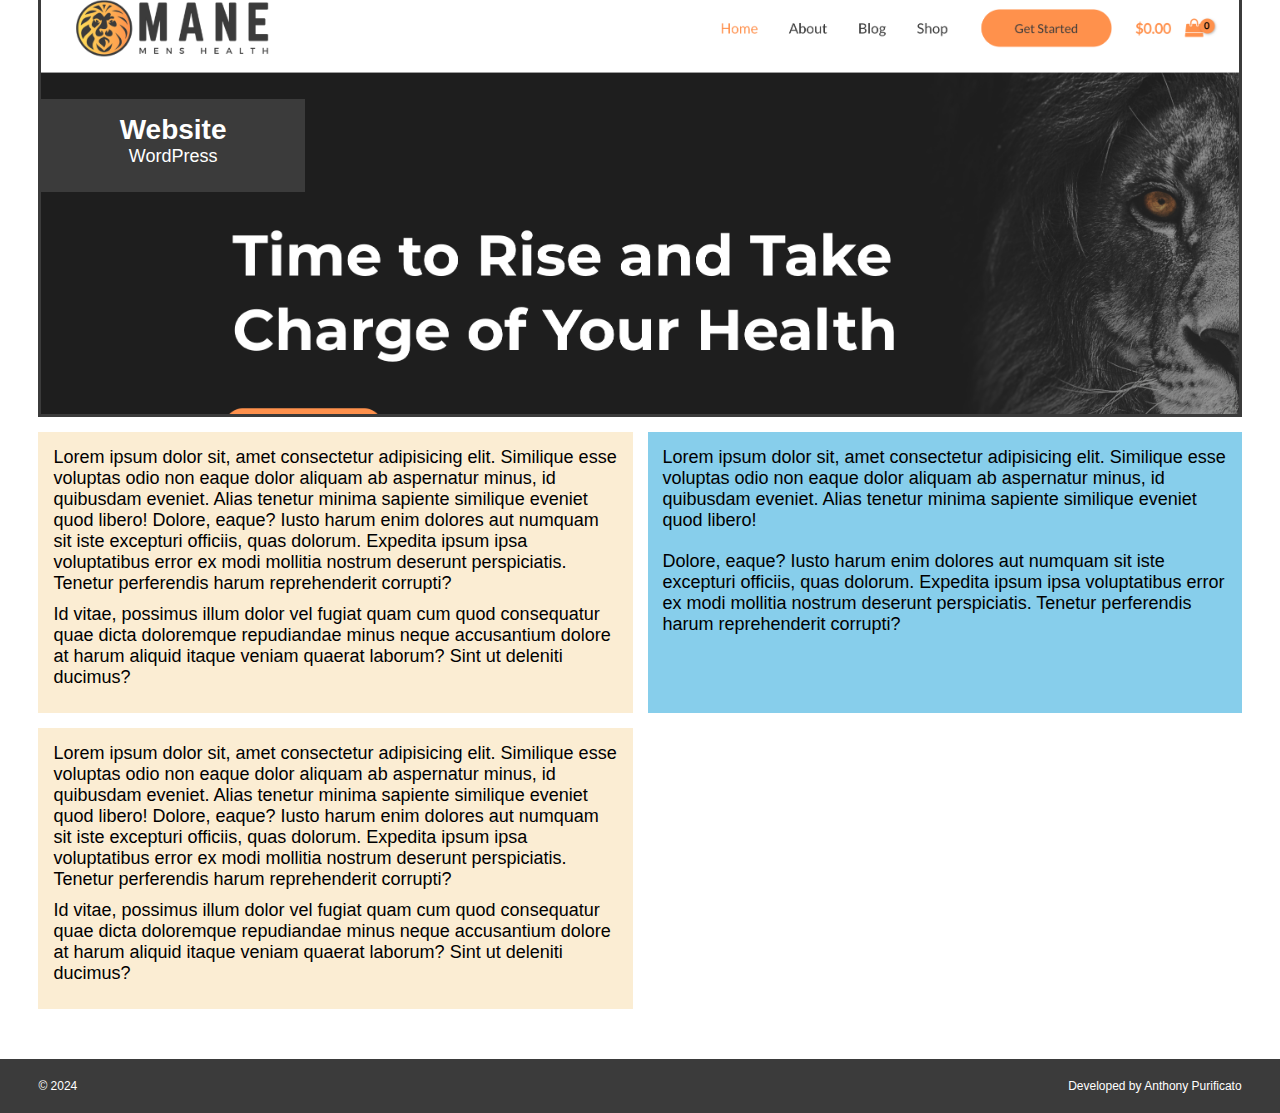
==== commit 1990b3aa: "updated main section content with background image, added section within to create tab overlay on im" ====
--- a/index.html
+++ b/index.html
@@ -24,10 +24,6 @@
                 <a href="#about-me">About Me</a>
                 <a href="#work">Work</a>
                 <a href="./contact.html">Contact Me</a>
-                <a href="#footer">Footer</a>
-                <!-- <a href="./about.html">About Me</a> -->
-                <!-- <a href="./about.html">About Me</a> -->
-
             </nav>
         </header>
 
@@ -46,10 +42,10 @@
         <h2 class="work-title secondary-color" id="work">My Work</h2>
         <main class="main-index-page">
             <section class ="main-section">
-                <p>Lorem ipsum dolor sit, amet consectetur adipisicing elit. Similique esse voluptas odio non eaque dolor aliquam ab aspernatur minus, id quibusdam eveniet. Alias tenetur minima sapiente similique eveniet quod libero!
-                Dolore, eaque? Iusto harum enim dolores aut numquam sit iste excepturi officiis, quas dolorum. Expedita ipsum ipsa voluptatibus error ex modi mollitia nostrum deserunt perspiciatis. Tenetur perferendis harum reprehenderit corrupti?</p>
-                <p>Lorem ipsum dolor sit, amet consectetur adipisicing elit. Similique esse voluptas odio non eaque dolor aliquam ab aspernatur minus, id quibusdam eveniet. Alias tenetur minima sapiente similique eveniet quod libero!
-                Dolore, eaque? Iusto harum enim dolores aut numquam sit iste excepturi officiis, quas dolorum. Expedita ipsum ipsa voluptatibus error ex modi mollitia nostrum deserunt perspiciatis. Tenetur perferendis harum reprehenderit corrupti?</p>
+                <section class="main-section-content">
+                <h3 class="wordpress-site-title">Website</h3>
+                <p class="wordpress-site-subtitle">WordPress</p>
+                </section>
             </section>
 
             <section>
--- a/style.css
+++ b/style.css
@@ -24,6 +24,14 @@
     font-size: 60px;
 }
 
+h2 {
+    font-size: 40px;
+}
+
+h3 {
+    font-size: 28px;
+}
+
 a {
     color: var(--main-color);
     text-decoration: none;
@@ -66,6 +74,10 @@
     flex-wrap: wrap;
     background-color: var(--secondary-color);
     padding: 8px 3%;
+}
+
+.logo {
+    font-size: 28px;
 }
 
 header nav a { 
@@ -133,7 +145,6 @@
 
 h2.work-title {
     padding: 0 3% 20px;
-    font-size: 40px;
 }
 
 main {
@@ -164,7 +175,31 @@
 main section.main-section {
     grid-column: 1 / 3;
     padding: 15px;
-}
+    background-image: url("./assets/images/Mane-Mens-Health-Website-Screenshot-Front-Page.png");
+    /* background: linear-gradient(180deg, #3b3b3b 0%, skyblue 100%, url(./assets/images/hero-image.png); */
+    background-size: cover;
+    height: 400px;
+    border: #3b3b3b solid 3px;
+    text-align: center;
+    /* background: linear-gradient(90deg, #3b3b3b 0%, #00FFFF 100%, 1); */
+}
+
+.main-section-content {
+    background-color: var(--secondary-color);
+    width: 20%;
+    align-content: center;
+    display: block;
+    margin: 100px -15px;
+}
+
+.main-section-content h3 {
+    color: #fff;
+}
+
+.main-section-content p {
+    color: #fff;
+}
+
 
 main section.secondary-section {
     grid-column: 1 / 3;
@@ -245,14 +280,25 @@
     }
 } */
 
-/* @media (max-width: 768px) {
+@media (max-width: 768px) {
+    .logo {
+        font-size: 20px;
+    }
+    h1 {
+        font-size: 40px;
+    }
+    h2 {
+        font-size: 28px;
+    }
     figure {
         flex-direction: column;
         align-items: center;
     }
-    figure .hero-image {
-        max-width: 75%;
+    figure .profile-image-wrap {
+        max-width: 50%;
         margin-right: 0;
-
-    }
-} */
+    }
+    form {
+        width: 300px;
+    }
+}
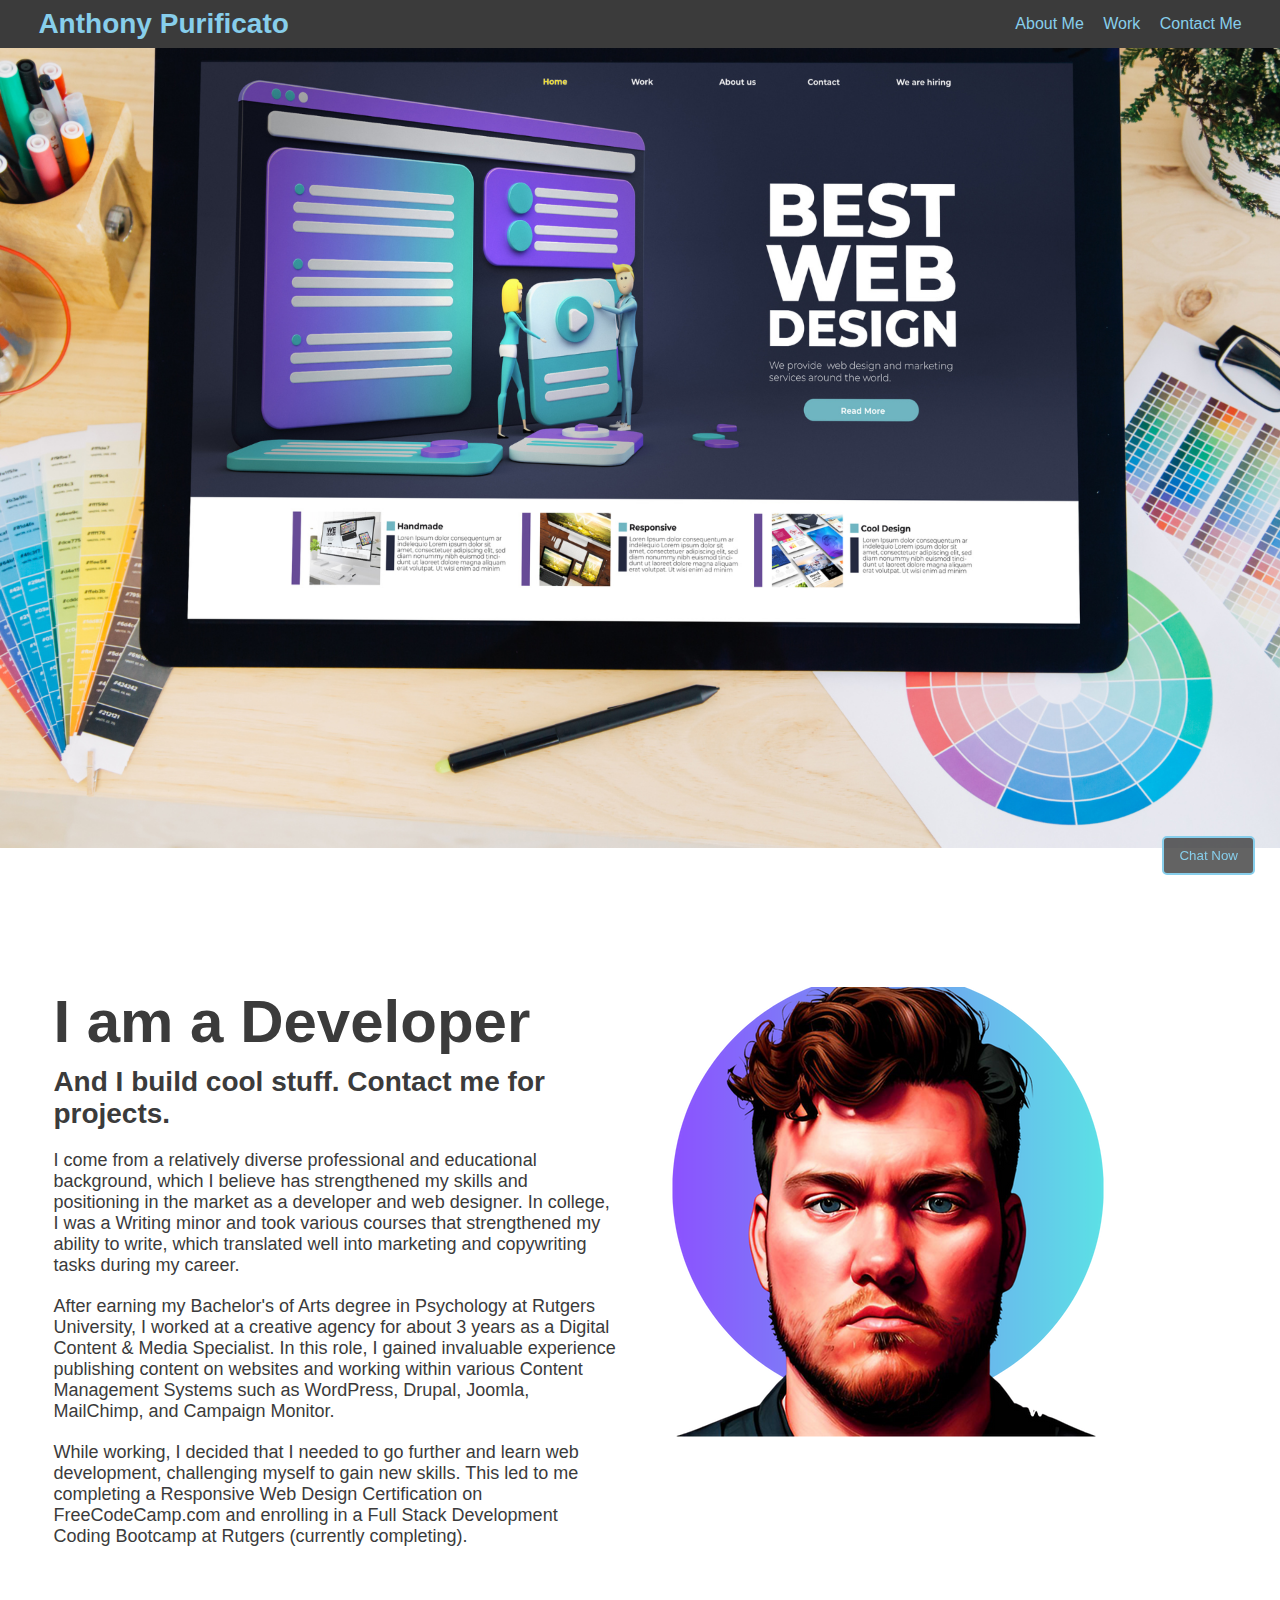
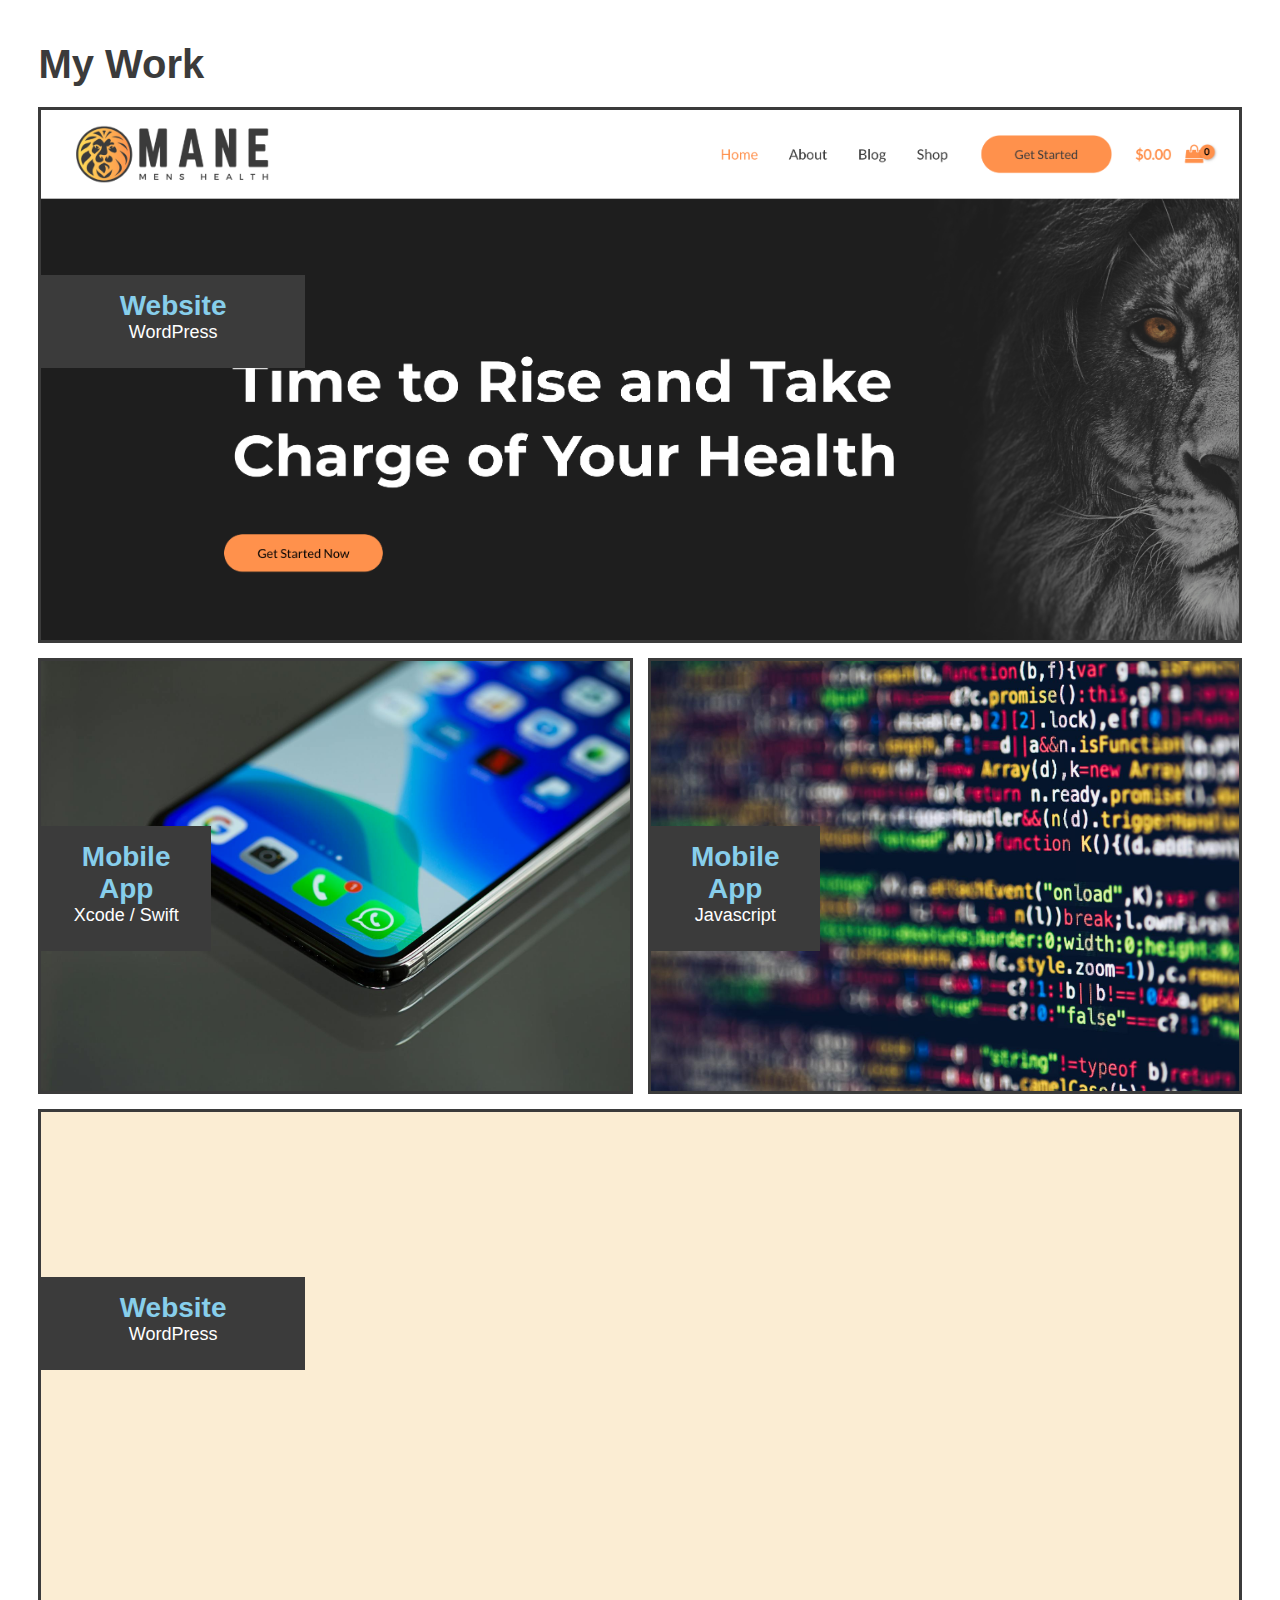
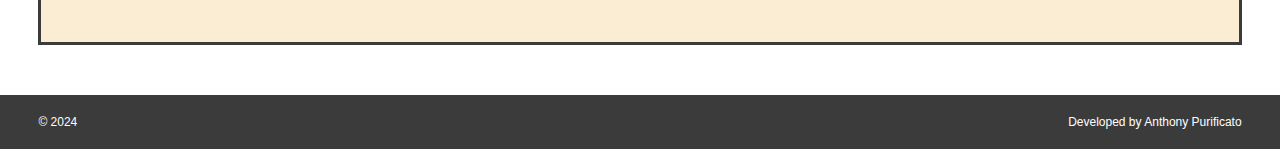
==== commit a08ad566: "updated about me section on index page, updated and added images to the main sections that had place" ====
--- a/index.html
+++ b/index.html
@@ -31,38 +31,55 @@
             <section class="hero-image">
                 <img src="./assets/images/hero-image.png" alt="web design on computer">
             </section>
-            <section class="hero-text" id="about-me">
+        </figure>
+        <section id="about-me">
+            <section class="profile-text">
                 <h1>I am a Developer</h1>
-                <p>And I build cool stuff. Contact me for projects.</p>
+                <h3>And I build cool stuff. Contact me for projects.</h3>
+                <p>I come from a relatively diverse professional and educational background, which I believe has strengthened my skills and positioning in the market as a developer and web designer. In college, I was a Writing minor and took various courses that strengthened my ability to write, which translated well into marketing and copywriting tasks during my career.</p>
+                <p>After earning my Bachelor's of Arts degree in Psychology at Rutgers University, I worked at a creative agency for about 3 years as a Digital Content & Media Specialist. In this role, I gained invaluable experience publishing content on websites and working within various Content Management Systems such as WordPress, Drupal, Joomla, MailChimp, and Campaign Monitor.</p>
+                <p>While working, I decided that I needed to go further and learn web development, challenging myself to gain new skills. This led to me completing a Responsive Web Design Certification on FreeCodeCamp.com and enrolling in a Full Stack Development Coding Bootcamp at Rutgers (currently completing).</p>
             </section>
             <section class="profile-image-wrap">
                 <img src="./assets/images/Anthony-Purificato-AI-Sketch-Image.png" alt="Anthony Purificato sketched profile image">
             </section>
-        </figure>
+        </section>
         <h2 class="work-title secondary-color" id="work">My Work</h2>
         <main class="main-index-page">
-            <section class ="main-section">
-                <section class="main-section-content">
-                <h3 class="wordpress-site-title">Website</h3>
-                <p class="wordpress-site-subtitle">WordPress</p>
+            <section class ="main-section-1">
+                <section class="main-section-1-content">
+                <a href="https://manemenshealth.com/" target="_blank">
+                <h3 class="main-sections-title">Website</h3>
+                <p class="main-sections-subtitle">WordPress</p>
+                </a>
                 </section>
             </section>
 
-            <section>
-                <p>Lorem ipsum dolor sit, amet consectetur adipisicing elit. Similique esse voluptas odio non eaque dolor aliquam ab aspernatur minus, id quibusdam eveniet. Alias tenetur minima sapiente similique eveniet quod libero!
-                Dolore, eaque? Iusto harum enim dolores aut numquam sit iste excepturi officiis, quas dolorum. Expedita ipsum ipsa voluptatibus error ex modi mollitia nostrum deserunt perspiciatis. Tenetur perferendis harum reprehenderit corrupti?</p>
-                <p>Id vitae, possimus illum dolor vel fugiat quam cum quod consequatur quae dicta doloremque repudiandae minus neque accusantium dolore at harum aliquid itaque veniam quaerat laborum? Sint ut deleniti ducimus?</p>
+            <section class="main-section-2"">
+                <section class="main-section-2-content">
+                    <a href="https://www.apple.com/app-store/" target="_blank">
+                        <h3 class="main-sections-title">Mobile App</h3>
+                        <p class="main-sections-subtitle">Xcode / Swift</p>
+                        </a>
+                </section>
             </section>
 
-            <section>
-                <p>Lorem ipsum dolor sit, amet consectetur adipisicing elit. Similique esse voluptas odio non eaque dolor aliquam ab aspernatur minus, id quibusdam eveniet. Alias tenetur minima sapiente similique eveniet quod libero!<p>
-                <p>Dolore, eaque? Iusto harum enim dolores aut numquam sit iste excepturi officiis, quas dolorum. Expedita ipsum ipsa voluptatibus error ex modi mollitia nostrum deserunt perspiciatis. Tenetur perferendis harum reprehenderit corrupti?</p>
+            <section class="main-section-3">
+                <section class="main-section-3-content">
+                    <a href="https://manemenshealth.com/" target="_blank">
+                        <h3 class="main-sections-title">Mobile App</h3>
+                        <p class="main-sections-subtitle">Javascript</p>
+                        </a>
+                </section>
             </section>
 
-            <section>
-                <p>Lorem ipsum dolor sit, amet consectetur adipisicing elit. Similique esse voluptas odio non eaque dolor aliquam ab aspernatur minus, id quibusdam eveniet. Alias tenetur minima sapiente similique eveniet quod libero!
-                Dolore, eaque? Iusto harum enim dolores aut numquam sit iste excepturi officiis, quas dolorum. Expedita ipsum ipsa voluptatibus error ex modi mollitia nostrum deserunt perspiciatis. Tenetur perferendis harum reprehenderit corrupti?</p>
-                <p>Id vitae, possimus illum dolor vel fugiat quam cum quod consequatur quae dicta doloremque repudiandae minus neque accusantium dolore at harum aliquid itaque veniam quaerat laborum? Sint ut deleniti ducimus?</p>
+            <section class="main-section-4">
+                <section class="main-section-4-content">
+                    <a href="https://easywebcreative.com/" target="_blank">
+                        <h3 class="main-sections-title">Website</h3>
+                        <p class="main-sections-subtitle">WordPress</p>
+                        </a>
+                </section>
             </section>
         </main>
 
--- a/style.css
+++ b/style.css
@@ -125,24 +125,47 @@
     max-width: 100%;
 }
 
-figure .hero-text {
+#about-me {
+    padding: 80px 3% 80px;
+    flex: 1;
+    display: grid;
+    grid-template-columns: 1fr 1fr;
+    gap: 15px;
+    color: #3b3b3b;
+}
+
+#about-me section.profile-text {
+    grid-column: 1 / 2;
+    padding: 15px;
+}
+
+.profile-text h3 {
+    padding: 10px 0 0;
+}
+
+.profile-text p {
+    padding: 20px 0 0;
+}
+
+#about-me section.profile-image-wrap{
+    grid-column: 2 / 2;
+    padding: 15px;
+}
+
+/* figure .hero-text {
     display: flex;
     flex-direction: column;
     justify-content: center;
     align-items: center;
     color: #3b3b3b;
     padding: 40px 0 0;
-}
+} */
 
 /* figure .hero-text h1 {
     margin-bottom: 2px;
     font-size: 60px;
 } */
 
-figure .profile-image-wrap {
-    padding: 20px;
-}
-
 h2.work-title {
     padding: 0 3% 20px;
 }
@@ -150,8 +173,8 @@
 main {
     padding: 0 3%;
     flex: 1;
-    /* display: grid; */
-    /* grid-template-columns: 1fr 1fr; */
+    /* display: grid;
+    grid-template-columns: 1fr 1fr; */
     gap: 15px;
 }
 
@@ -172,10 +195,42 @@
     background-color: rgb(251, 237, 211);
 }
 
-main section.main-section {
+main section.main-section-1 {
     grid-column: 1 / 3;
     padding: 15px;
     background-image: url("./assets/images/Mane-Mens-Health-Website-Screenshot-Front-Page.png");
+    /* background: linear-gradient(180deg, #3b3b3b 0%, skyblue 100%, url(./assets/images/hero-image.png); */
+    background-size: cover;
+    height: 500px;
+    border: #3b3b3b solid 3px;
+    text-align: center;
+    /* background: linear-gradient(90deg, #3b3b3b 0%, #00FFFF 100%, 1); */
+}
+
+/* .main-section-1:hover {
+    background-color: #3b3b3b;
+    opacity: 0.85;
+    transition: all 0.7s;
+} */
+
+.main-section-1-content {
+    background-color: var(--secondary-color);
+    width: 20%;
+    align-content: center;
+    display: block;
+    margin: 150px -15px;
+}
+
+.main-section-1-content:hover {
+    background-color: #505050;
+    transition: all 0.7s;
+    cursor: pointer;
+}
+
+main section.main-section-2 {
+    grid-column: 1 / 2;
+    padding: 15px;
+    background-image: url("./assets/images/iphone-app-image.jpg");
     /* background: linear-gradient(180deg, #3b3b3b 0%, skyblue 100%, url(./assets/images/hero-image.png); */
     background-size: cover;
     height: 400px;
@@ -184,22 +239,75 @@
     /* background: linear-gradient(90deg, #3b3b3b 0%, #00FFFF 100%, 1); */
 }
 
-.main-section-content {
+.main-section-2-content {
+    background-color: var(--secondary-color);
+    width: 25%;
+    align-content: center;
+    display: block;
+    margin: 150px -15px;
+}
+
+.main-section-2-content:hover {
+    background-color: #505050;
+    transition: all 0.7s;
+    cursor: pointer;
+}
+
+main section.main-section-3 {
+    grid-column: 2 / 2;
+    padding: 15px;
+    background-image: url("./assets/images/mobile-app-javascript-image.jpg");
+    /* background: linear-gradient(180deg, #3b3b3b 0%, skyblue 100%, url(./assets/images/hero-image.png); */
+    background-size: cover;
+    height: 400px;
+    border: #3b3b3b solid 3px;
+    text-align: center;
+    /* background: linear-gradient(90deg, #3b3b3b 0%, #00FFFF 100%, 1); */
+}
+
+.main-section-3-content {
+    background-color: var(--secondary-color);
+    width: 25%;
+    align-content: center;
+    display: block;
+    margin: 150px -15px;
+}
+
+.main-section-3-content:hover {
+    background-color: #505050;
+    transition: all 0.7s;
+    cursor: pointer;
+}
+
+main section.main-section-4 {
+    grid-column: 1 / 3;
+    padding: 15px;
+    background-image: url("./assets/images/EasyWeb-Website-Design-Website-Screenshot.png");
+    /* background: linear-gradient(180deg, #3b3b3b 0%, skyblue 100%, url(./assets/images/hero-image.png); */
+    background-size: cover;
+    height: 500px;
+    border: #3b3b3b solid 3px;
+    text-align: center;
+    /* background: linear-gradient(90deg, #3b3b3b 0%, #00FFFF 100%, 1); */
+}
+
+.main-section-4-content {
     background-color: var(--secondary-color);
     width: 20%;
     align-content: center;
     display: block;
-    margin: 100px -15px;
-}
-
-.main-section-content h3 {
+    margin: 150px -15px;
+}
+
+.main-section-4-content:hover {
+    background-color: #505050;
+    transition: all 0.7s;
+    cursor: pointer;
+}
+
+p.main-sections-subtitle {
     color: #fff;
 }
-
-.main-section-content p {
-    color: #fff;
-}
-
 
 main section.secondary-section {
     grid-column: 1 / 3;
